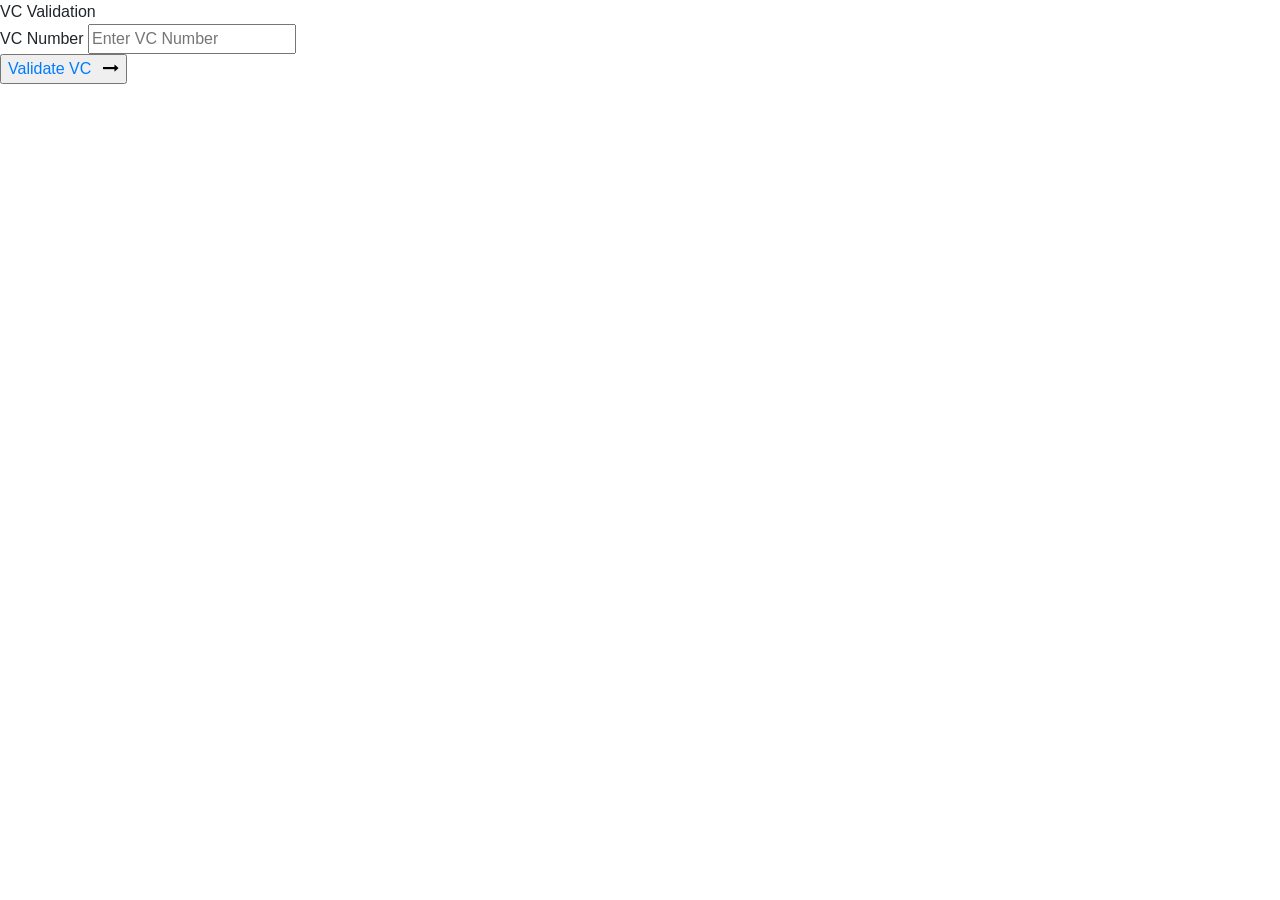
==== Webpage/index.html @ 47bbf2f3 "Webpage" ====
<!DOCTYPE html>
<html lang="en">
<head>
	<title>Siti - Agent Entry Form</title>
	<meta charset="UTF-8">
	<meta name="viewport" content="width=device-width, initial-scale=1">
<!--===============================================================================================-->
	<link rel="icon" type="image/png" href="images/icons/favicon.ico"/>
<!--===============================================================================================-->
	<link rel="stylesheet" type="text/css" href="vendor/bootstrap/css/bootstrap.min.css">
<!--===============================================================================================-->
	<link rel="stylesheet" type="text/css" href="fonts/font-awesome-4.7.0/css/font-awesome.min.css">
<!--===============================================================================================-->
	<link rel="stylesheet" type="text/css" href="fonts/iconic/css/material-design-iconic-font.min.css">
<!--===============================================================================================-->
	<link rel="stylesheet" type="text/css" href="vendor/animate/animate.css">
<!--===============================================================================================-->
	<link rel="stylesheet" type="text/css" href="vendor/css-hamburgers/hamburgers.min.css">
<!--===============================================================================================-->
	<link rel="stylesheet" type="text/css" href="vendor/animsition/css/animsition.min.css">
<!--===============================================================================================-->
	<link rel="stylesheet" type="text/css" href="vendor/select2/select2.min.css">
<!--===============================================================================================-->
	<link rel="stylesheet" type="text/css" href="vendor/daterangepicker/daterangepicker.css">
<!--===============================================================================================-->
	<link rel="stylesheet" type="text/css" href="vendor/noui/nouislider.min.css">
<!--===============================================================================================-->
	<link rel="stylesheet" type="text/css" href="css/util.css">
	<link rel="stylesheet" type="text/css" href="css/main.css">
<!--===============================================================================================-->

		<meta http-equiv=“Pragma” content=”no-cache”>
	  	<meta http-equiv=“Expires” content=”-1″>
	  	<meta http-equiv=“CACHE-CONTROL” content=”NO-CACHE”>

	  	<meta name="Siti Collection Entry Web Application" content="A data entry form for Siti Communications Group Agents">
</head>
<body>


	<div class="container-contact100">
		<div class="wrap-contact100">
			<form class="contact100-form validate-form">
				<span class="contact100-form-title">
					VC Validation
				</span>

				<div class="wrap-input100 bg1 rs1-wrap-input100 validate-input" data-validate = "Enter VC Number">
					<span class="label-input100">VC Number</span>
					<input class="input100" type="number" name="phone" placeholder="Enter VC Number">
				</div>


				<div class="container-contact100-form-btn">
					<button class="contact100-form-btn">
						<span>
							<a href='entry.html?vc='>Validate VC</a> 
							<i class="fa fa-long-arrow-right m-l-7" aria-hidden="true"></i>
						</span>
					</button>
				</div>
			</form>
		</div>
	</div>



<!--===============================================================================================-->
	<script src="vendor/jquery/jquery-3.2.1.min.js"></script>
<!--===============================================================================================-->
	<script src="vendor/animsition/js/animsition.min.js"></script>
<!--===============================================================================================-->
	<script src="vendor/bootstrap/js/popper.js"></script>
	<script src="vendor/bootstrap/js/bootstrap.min.js"></script>
<!--===============================================================================================-->
	<script src="vendor/select2/select2.min.js"></script>
	<script>
		$(".js-select2").each(function(){
			$(this).select2({
				minimumResultsForSearch: 20,
				dropdownParent: $(this).next('.dropDownSelect2')
			});


			$(".js-select2").each(function(){
				$(this).on('select2:close', function (e){
					if($(this).val() == "Please chooses") {
						$('.js-show-service').slideUp();
					}
					else {
						$('.js-show-service').slideUp();
						$('.js-show-service').slideDown();
					}
				});
			});
		})
	</script>
<!--===============================================================================================-->
	<script src="vendor/daterangepicker/moment.min.js"></script>
	<script src="vendor/daterangepicker/daterangepicker.js"></script>
<!--===============================================================================================-->
	<script src="vendor/countdowntime/countdowntime.js"></script>
<!--===============================================================================================-->
	<script src="vendor/noui/nouislider.min.js"></script>
	<script>
	    var filterBar = document.getElementById('filter-bar');

	    noUiSlider.create(filterBar, {
	        start: [ 1500, 3900 ],
	        connect: true,
	        range: {
	            'min': 1500,
	            'max': 7500
	        }
	    });

	    var skipValues = [
	    document.getElementById('value-lower'),
	    document.getElementById('value-upper')
	    ];

	    filterBar.noUiSlider.on('update', function( values, handle ) {
	        skipValues[handle].innerHTML = Math.round(values[handle]);
	        $('.contact100-form-range-value input[name="from-value"]').val($('#value-lower').html());
	        $('.contact100-form-range-value input[name="to-value"]').val($('#value-upper').html());
	    });
	</script>
<!--===============================================================================================-->
	<script src="js/main.js"></script>

<!-- Global site tag (gtag.js) - Google Analytics -->
<script async src="https://www.googletagmanager.com/gtag/js?id=UA-23581568-13"></script>
<script>
  window.dataLayer = window.dataLayer || [];
  function gtag(){dataLayer.push(arguments);}
  gtag('js', new Date());

  gtag('config', 'UA-23581568-13');
</script>

</body>
</html>
---- Webpage/vendor/daterangepicker/daterangepicker.css ----
.daterangepicker {
  position: absolute;
  color: inherit;
  background-color: #fff;
  border-radius: 4px;
  width: 278px;
  padding: 4px;
  margin-top: 1px;
  top: 100px;
  left: 20px;
  /* Calendars */ }
  .daterangepicker:before, .daterangepicker:after {
    position: absolute;
    display: inline-block;
    border-bottom-color: rgba(0, 0, 0, 0.2);
    content: ''; }
  .daterangepicker:before {
    top: -7px;
    border-right: 7px solid transparent;
    border-left: 7px solid transparent;
    border-bottom: 7px solid #ccc; }
  .daterangepicker:after {
    top: -6px;
    border-right: 6px solid transparent;
    border-bottom: 6px solid #fff;
    border-left: 6px solid transparent; }
  .daterangepicker.opensleft:before {
    right: 9px; }
  .daterangepicker.opensleft:after {
    right: 10px; }
  .daterangepicker.openscenter:before {
    left: 0;
    right: 0;
    width: 0;
    margin-left: auto;
    margin-right: auto; }
  .daterangepicker.openscenter:after {
    left: 0;
    right: 0;
    width: 0;
    margin-left: auto;
    margin-right: auto; }
  .daterangepicker.opensright:before {
    left: 9px; }
  .daterangepicker.opensright:after {
    left: 10px; }
  .daterangepicker.dropup {
    margin-top: -5px; }
    .daterangepicker.dropup:before {
      top: initial;
      bottom: -7px;
      border-bottom: initial;
      border-top: 7px solid #ccc; }
    .daterangepicker.dropup:after {
      top: initial;
      bottom: -6px;
      border-bottom: initial;
      border-top: 6px solid #fff; }
  .daterangepicker.dropdown-menu {
    max-width: none;
    z-index: 3001; }
  .daterangepicker.single .ranges, .daterangepicker.single .calendar {
    float: none; }
  .daterangepicker.show-calendar .calendar {
    display: block; }
  .daterangepicker .calendar {
    display: none;
    max-width: 270px;
    margin: 4px; }
    .daterangepicker .calendar.single .calendar-table {
      border: none; }
    .daterangepicker .calendar th, .daterangepicker .calendar td {
      white-space: nowrap;
      text-align: center;
      min-width: 32px; }
  .daterangepicker .calendar-table {
    border: 1px solid #fff;
    padding: 4px;
    border-radius: 4px;
    background-color: #fff; }
  .daterangepicker table {
    width: 100%;
    margin: 0; }
  .daterangepicker td, .daterangepicker th {
    text-align: center;
    width: 20px;
    height: 20px;
    border-radius: 4px;
    border: 1px solid transparent;
    white-space: nowrap;
    cursor: pointer; }
    .daterangepicker td.available:hover, .daterangepicker th.available:hover {
      background-color: #eee;
      border-color: transparent;
      color: inherit; }
    .daterangepicker td.week, .daterangepicker th.week {
      font-size: 80%;
      color: #ccc; }
  .daterangepicker td.off, .daterangepicker td.off.in-range, .daterangepicker td.off.start-date, .daterangepicker td.off.end-date {
    background-color: #fff;
    border-color: transparent;
    color: #999; }
  .daterangepicker td.in-range {
    background-color: #ebf4f8;
    border-color: transparent;
    color: #000;
    border-radius: 0; }
  .daterangepicker td.start-date {
    border-radius: 4px 0 0 4px; }
  .daterangepicker td.end-date {
    border-radius: 0 4px 4px 0; }
  .daterangepicker td.start-date.end-date {
    border-radius: 4px; }
  .daterangepicker td.active, .daterangepicker td.active:hover {
    background-color: #357ebd;
    border-color: transparent;
    color: #fff; }
  .daterangepicker th.month {
    width: auto; }
  .daterangepicker td.disabled, .daterangepicker option.disabled {
    color: #999;
    cursor: not-allowed;
    text-decoration: line-through; }
  .daterangepicker select.monthselect, .daterangepicker select.yearselect {
    font-size: 12px;
    padding: 1px;
    height: auto;
    margin: 0;
    cursor: default; }
  .daterangepicker select.monthselect {
    margin-right: 2%;
    width: 56%; }
  .daterangepicker select.yearselect {
    width: 40%; }
  .daterangepicker select.hourselect, .daterangepicker select.minuteselect, .daterangepicker select.secondselect, .daterangepicker select.ampmselect {
    width: 50px;
    margin-bottom: 0; }
  .daterangepicker .input-mini {
    border: 1px solid #ccc;
    border-radius: 4px;
    color: #555;
    height: 30px;
    line-height: 30px;
    display: block;
    vertical-align: middle;
    margin: 0 0 5px 0;
    padding: 0 6px 0 28px;
    width: 100%; }
    .daterangepicker .input-mini.active {
      border: 1px solid #08c;
      border-radius: 4px; }
  .daterangepicker .daterangepicker_input {
    position: relative; }
    .daterangepicker .daterangepicker_input i {
      position: absolute;
      left: 8px;
      top: 8px; }
  .daterangepicker.rtl .input-mini {
    padding-right: 28px;
    padding-left: 6px; }
  .daterangepicker.rtl .daterangepicker_input i {
    left: auto;
    right: 8px; }
  .daterangepicker .calendar-time {
    text-align: center;
    margin: 5px auto;
    line-height: 30px;
    position: relative;
    padding-left: 28px; }
    .daterangepicker .calendar-time select.disabled {
      color: #ccc;
      cursor: not-allowed; }

.ranges {
  font-size: 11px;
  float: none;
  margin: 4px;
  text-align: left; }
  .ranges ul {
    list-style: none;
    margin: 0 auto;
    padding: 0;
    width: 100%; }
  .ranges li {
    font-size: 13px;
    background-color: #f5f5f5;
    border: 1px solid #f5f5f5;
    border-radius: 4px;
    color: #08c;
    padding: 3px 12px;
    margin-bottom: 8px;
    cursor: pointer; }
    .ranges li:hover {
      background-color: #08c;
      border: 1px solid #08c;
      color: #fff; }
    .ranges li.active {
      background-color: #08c;
      border: 1px solid #08c;
      color: #fff; }

/*  Larger Screen Styling */
@media (min-width: 564px) {
  .daterangepicker {
    width: auto; }
    .daterangepicker .ranges ul {
      width: 160px; }
    .daterangepicker.single .ranges ul {
      width: 100%; }
    .daterangepicker.single .calendar.left {
      clear: none; }
    .daterangepicker.single.ltr .ranges, .daterangepicker.single.ltr .calendar {
      float: left; }
    .daterangepicker.single.rtl .ranges, .daterangepicker.single.rtl .calendar {
      float: right; }
    .daterangepicker.ltr {
      direction: ltr;
      text-align: left; }
      .daterangepicker.ltr .calendar.left {
        clear: left;
        margin-right: 0; }
        .daterangepicker.ltr .calendar.left .calendar-table {
          border-right: none;
          border-top-right-radius: 0;
          border-bottom-right-radius: 0; }
      .daterangepicker.ltr .calendar.right {
        margin-left: 0; }
        .daterangepicker.ltr .calendar.right .calendar-table {
          border-left: none;
          border-top-left-radius: 0;
          border-bottom-left-radius: 0; }
      .daterangepicker.ltr .left .daterangepicker_input {
        padding-right: 12px; }
      .daterangepicker.ltr .calendar.left .calendar-table {
        padding-right: 12px; }
      .daterangepicker.ltr .ranges, .daterangepicker.ltr .calendar {
        float: left; }
    .daterangepicker.rtl {
      direction: rtl;
      text-align: right; }
      .daterangepicker.rtl .calendar.left {
        clear: right;
        margin-left: 0; }
        .daterangepicker.rtl .calendar.left .calendar-table {
          border-left: none;
          border-top-left-radius: 0;
          border-bottom-left-radius: 0; }
      .daterangepicker.rtl .calendar.right {
        margin-right: 0; }
        .daterangepicker.rtl .calendar.right .calendar-table {
          border-right: none;
          border-top-right-radius: 0;
          border-bottom-right-radius: 0; }
      .daterangepicker.rtl .left .daterangepicker_input {
        padding-left: 12px; }
      .daterangepicker.rtl .calendar.left .calendar-table {
        padding-left: 12px; }
      .daterangepicker.rtl .ranges, .daterangepicker.rtl .calendar {
        text-align: right;
        float: right; } }
@media (min-width: 730px) {
  .daterangepicker .ranges {
    width: auto; }
  .daterangepicker.ltr .ranges {
    float: left; }
  .daterangepicker.rtl .ranges {
    float: right; }
  .daterangepicker .calendar.left {
    clear: none !important; } }
---- Webpage/css/util.css ----
/*[ FONT SIZE ]
///////////////////////////////////////////////////////////
*/
.fs-1 {font-size: 1px;}
.fs-2 {font-size: 2px;}
.fs-3 {font-size: 3px;}
.fs-4 {font-size: 4px;}
.fs-5 {font-size: 5px;}
.fs-6 {font-size: 6px;}
.fs-7 {font-size: 7px;}
.fs-8 {font-size: 8px;}
.fs-9 {font-size: 9px;}
.fs-10 {font-size: 10px;}
.fs-11 {font-size: 11px;}
.fs-12 {font-size: 12px;}
.fs-13 {font-size: 13px;}
.fs-14 {font-size: 14px;}
.fs-15 {font-size: 15px;}
.fs-16 {font-size: 16px;}
.fs-17 {font-size: 17px;}
.fs-18 {font-size: 18px;}
.fs-19 {font-size: 19px;}
.fs-20 {font-size: 20px;}
.fs-21 {font-size: 21px;}
.fs-22 {font-size: 22px;}
.fs-23 {font-size: 23px;}
.fs-24 {font-size: 24px;}
.fs-25 {font-size: 25px;}
.fs-26 {font-size: 26px;}
.fs-27 {font-size: 27px;}
.fs-28 {font-size: 28px;}
.fs-29 {font-size: 29px;}
.fs-30 {font-size: 30px;}
.fs-31 {font-size: 31px;}
.fs-32 {font-size: 32px;}
.fs-33 {font-size: 33px;}
.fs-34 {font-size: 34px;}
.fs-35 {font-size: 35px;}
.fs-36 {font-size: 36px;}
.fs-37 {font-size: 37px;}
.fs-38 {font-size: 38px;}
.fs-39 {font-size: 39px;}
.fs-40 {font-size: 40px;}
.fs-41 {font-size: 41px;}
.fs-42 {font-size: 42px;}
.fs-43 {font-size: 43px;}
.fs-44 {font-size: 44px;}
.fs-45 {font-size: 45px;}
.fs-46 {font-size: 46px;}
.fs-47 {font-size: 47px;}
.fs-48 {font-size: 48px;}
.fs-49 {font-size: 49px;}
.fs-50 {font-size: 50px;}
.fs-51 {font-size: 51px;}
.fs-52 {font-size: 52px;}
.fs-53 {font-size: 53px;}
.fs-54 {font-size: 54px;}
.fs-55 {font-size: 55px;}
.fs-56 {font-size: 56px;}
.fs-57 {font-size: 57px;}
.fs-58 {font-size: 58px;}
.fs-59 {font-size: 59px;}
.fs-60 {font-size: 60px;}
.fs-61 {font-size: 61px;}
.fs-62 {font-size: 62px;}
.fs-63 {font-size: 63px;}
.fs-64 {font-size: 64px;}
.fs-65 {font-size: 65px;}
.fs-66 {font-size: 66px;}
.fs-67 {font-size: 67px;}
.fs-68 {font-size: 68px;}
.fs-69 {font-size: 69px;}
.fs-70 {font-size: 70px;}
.fs-71 {font-size: 71px;}
.fs-72 {font-size: 72px;}
.fs-73 {font-size: 73px;}
.fs-74 {font-size: 74px;}
.fs-75 {font-size: 75px;}
.fs-76 {font-size: 76px;}
.fs-77 {font-size: 77px;}
.fs-78 {font-size: 78px;}
.fs-79 {font-size: 79px;}
.fs-80 {font-size: 80px;}
.fs-81 {font-size: 81px;}
.fs-82 {font-size: 82px;}
.fs-83 {font-size: 83px;}
.fs-84 {font-size: 84px;}
.fs-85 {font-size: 85px;}
.fs-86 {font-size: 86px;}
.fs-87 {font-size: 87px;}
.fs-88 {font-size: 88px;}
.fs-89 {font-size: 89px;}
.fs-90 {font-size: 90px;}
.fs-91 {font-size: 91px;}
.fs-92 {font-size: 92px;}
.fs-93 {font-size: 93px;}
.fs-94 {font-size: 94px;}
.fs-95 {font-size: 95px;}
.fs-96 {font-size: 96px;}
.fs-97 {font-size: 97px;}
.fs-98 {font-size: 98px;}
.fs-99 {font-size: 99px;}
.fs-100 {font-size: 100px;}
.fs-101 {font-size: 101px;}
.fs-102 {font-size: 102px;}
.fs-103 {font-size: 103px;}
.fs-104 {font-size: 104px;}
.fs-105 {font-size: 105px;}
.fs-106 {font-size: 106px;}
.fs-107 {font-size: 107px;}
.fs-108 {font-size: 108px;}
.fs-109 {font-size: 109px;}
.fs-110 {font-size: 110px;}
.fs-111 {font-size: 111px;}
.fs-112 {font-size: 112px;}
.fs-113 {font-size: 113px;}
.fs-114 {font-size: 114px;}
.fs-115 {font-size: 115px;}
.fs-116 {font-size: 116px;}
.fs-117 {font-size: 117px;}
.fs-118 {font-size: 118px;}
.fs-119 {font-size: 119px;}
.fs-120 {font-size: 120px;}
.fs-121 {font-size: 121px;}
.fs-122 {font-size: 122px;}
.fs-123 {font-size: 123px;}
.fs-124 {font-size: 124px;}
.fs-125 {font-size: 125px;}
.fs-126 {font-size: 126px;}
.fs-127 {font-size: 127px;}
.fs-128 {font-size: 128px;}
.fs-129 {font-size: 129px;}
.fs-130 {font-size: 130px;}
.fs-131 {font-size: 131px;}
.fs-132 {font-size: 132px;}
.fs-133 {font-size: 133px;}
.fs-134 {font-size: 134px;}
.fs-135 {font-size: 135px;}
.fs-136 {font-size: 136px;}
.fs-137 {font-size: 137px;}
.fs-138 {font-size: 138px;}
.fs-139 {font-size: 139px;}
.fs-140 {font-size: 140px;}
.fs-141 {font-size: 141px;}
.fs-142 {font-size: 142px;}
.fs-143 {font-size: 143px;}
.fs-144 {font-size: 144px;}
.fs-145 {font-size: 145px;}
.fs-146 {font-size: 146px;}
.fs-147 {font-size: 147px;}
.fs-148 {font-size: 148px;}
.fs-149 {font-size: 149px;}
.fs-150 {font-size: 150px;}
.fs-151 {font-size: 151px;}
.fs-152 {font-size: 152px;}
.fs-153 {font-size: 153px;}
.fs-154 {font-size: 154px;}
.fs-155 {font-size: 155px;}
.fs-156 {font-size: 156px;}
.fs-157 {font-size: 157px;}
.fs-158 {font-size: 158px;}
.fs-159 {font-size: 159px;}
.fs-160 {font-size: 160px;}
.fs-161 {font-size: 161px;}
.fs-162 {font-size: 162px;}
.fs-163 {font-size: 163px;}
.fs-164 {font-size: 164px;}
.fs-165 {font-size: 165px;}
.fs-166 {font-size: 166px;}
.fs-167 {font-size: 167px;}
.fs-168 {font-size: 168px;}
.fs-169 {font-size: 169px;}
.fs-170 {font-size: 170px;}
.fs-171 {font-size: 171px;}
.fs-172 {font-size: 172px;}
.fs-173 {font-size: 173px;}
.fs-174 {font-size: 174px;}
.fs-175 {font-size: 175px;}
.fs-176 {font-size: 176px;}
.fs-177 {font-size: 177px;}
.fs-178 {font-size: 178px;}
.fs-179 {font-size: 179px;}
.fs-180 {font-size: 180px;}
.fs-181 {font-size: 181px;}
.fs-182 {font-size: 182px;}
.fs-183 {font-size: 183px;}
.fs-184 {font-size: 184px;}
.fs-185 {font-size: 185px;}
.fs-186 {font-size: 186px;}
.fs-187 {font-size: 187px;}
.fs-188 {font-size: 188px;}
.fs-189 {font-size: 189px;}
.fs-190 {font-size: 190px;}
.fs-191 {font-size: 191px;}
.fs-192 {font-size: 192px;}
.fs-193 {font-size: 193px;}
.fs-194 {font-size: 194px;}
.fs-195 {font-size: 195px;}
.fs-196 {font-size: 196px;}
.fs-197 {font-size: 197px;}
.fs-198 {font-size: 198px;}
.fs-199 {font-size: 199px;}
.fs-200 {font-size: 200px;}

/*[ PADDING ]
///////////////////////////////////////////////////////////
*/
.p-t-0 {padding-top: 0px;}
.p-t-1 {padding-top: 1px;}
.p-t-2 {padding-top: 2px;}
.p-t-3 {padding-top: 3px;}
.p-t-4 {padding-top: 4px;}
.p-t-5 {padding-top: 5px;}
.p-t-6 {padding-top: 6px;}
.p-t-7 {padding-top: 7px;}
.p-t-8 {padding-top: 8px;}
.p-t-9 {padding-top: 9px;}
.p-t-10 {padding-top: 10px;}
.p-t-11 {padding-top: 11px;}
.p-t-12 {padding-top: 12px;}
.p-t-13 {padding-top: 13px;}
.p-t-14 {padding-top: 14px;}
.p-t-15 {padding-top: 15px;}
.p-t-16 {padding-top: 16px;}
.p-t-17 {padding-top: 17px;}
.p-t-18 {padding-top: 18px;}
.p-t-19 {padding-top: 19px;}
.p-t-20 {padding-top: 20px;}
.p-t-21 {padding-top: 21px;}
.p-t-22 {padding-top: 22px;}
.p-t-23 {padding-top: 23px;}
.p-t-24 {padding-top: 24px;}
.p-t-25 {padding-top: 25px;}
.p-t-26 {padding-top: 26px;}
.p-t-27 {padding-top: 27px;}
.p-t-28 {padding-top: 28px;}
.p-t-29 {padding-top: 29px;}
.p-t-30 {padding-top: 30px;}
.p-t-31 {padding-top: 31px;}
.p-t-32 {padding-top: 32px;}
.p-t-33 {padding-top: 33px;}
.p-t-34 {padding-top: 34px;}
.p-t-35 {padding-top: 35px;}
.p-t-36 {padding-top: 36px;}
.p-t-37 {padding-top: 37px;}
.p-t-38 {padding-top: 38px;}
.p-t-39 {padding-top: 39px;}
.p-t-40 {padding-top: 40px;}
.p-t-41 {padding-top: 41px;}
.p-t-42 {padding-top: 42px;}
.p-t-43 {padding-top: 43px;}
.p-t-44 {padding-top: 44px;}
.p-t-45 {padding-top: 45px;}
.p-t-46 {padding-top: 46px;}
.p-t-47 {padding-top: 47px;}
.p-t-48 {padding-top: 48px;}
.p-t-49 {padding-top: 49px;}
.p-t-50 {padding-top: 50px;}
.p-t-51 {padding-top: 51px;}
.p-t-52 {padding-top: 52px;}
.p-t-53 {padding-top: 53px;}
.p-t-54 {padding-top: 54px;}
.p-t-55 {padding-top: 55px;}
.p-t-56 {padding-top: 56px;}
.p-t-57 {padding-top: 57px;}
.p-t-58 {padding-top: 58px;}
.p-t-59 {padding-top: 59px;}
.p-t-60 {padding-top: 60px;}
.p-t-61 {padding-top: 61px;}
.p-t-62 {padding-top: 62px;}
.p-t-63 {padding-top: 63px;}
.p-t-64 {padding-top: 64px;}
.p-t-65 {padding-top: 65px;}
.p-t-66 {padding-top: 66px;}
.p-t-67 {padding-top: 67px;}
.p-t-68 {padding-top: 68px;}
.p-t-69 {padding-top: 69px;}
.p-t-70 {padding-top: 70px;}
.p-t-71 {padding-top: 71px;}
.p-t-72 {padding-top: 72px;}
.p-t-73 {padding-top: 73px;}
.p-t-74 {padding-top: 74px;}
.p-t-75 {padding-top: 75px;}
.p-t-76 {padding-top: 76px;}
.p-t-77 {padding-top: 77px;}
.p-t-78 {padding-top: 78px;}
.p-t-79 {padding-top: 79px;}
.p-t-80 {padding-top: 80px;}
.p-t-81 {padding-top: 81px;}
.p-t-82 {padding-top: 82px;}
.p-t-83 {padding-top: 83px;}
.p-t-84 {padding-top: 84px;}
.p-t-85 {padding-top: 85px;}
.p-t-86 {padding-top: 86px;}
.p-t-87 {padding-top: 87px;}
.p-t-88 {padding-top: 88px;}
.p-t-89 {padding-top: 89px;}
.p-t-90 {padding-top: 90px;}
.p-t-91 {padding-top: 91px;}
.p-t-92 {padding-top: 92px;}
.p-t-93 {padding-top: 93px;}
.p-t-94 {padding-top: 94px;}
.p-t-95 {padding-top: 95px;}
.p-t-96 {padding-top: 96px;}
.p-t-97 {padding-top: 97px;}
.p-t-98 {padding-top: 98px;}
.p-t-99 {padding-top: 99px;}
.p-t-100 {padding-top: 100px;}
.p-t-101 {padding-top: 101px;}
.p-t-102 {padding-top: 102px;}
.p-t-103 {padding-top: 103px;}
.p-t-104 {padding-top: 104px;}
.p-t-105 {padding-top: 105px;}
.p-t-106 {padding-top: 106px;}
.p-t-107 {padding-top: 107px;}
.p-t-108 {padding-top: 108px;}
.p-t-109 {padding-top: 109px;}
.p-t-110 {padding-top: 110px;}
.p-t-111 {padding-top: 111px;}
.p-t-112 {padding-top: 112px;}
.p-t-113 {padding-top: 113px;}
.p-t-114 {padding-top: 114px;}
.p-t-115 {padding-top: 115px;}
.p-t-116 {padding-top: 116px;}
.p-t-117 {padding-top: 117px;}
.p-t-118 {padding-top: 118px;}
.p-t-119 {padding-top: 119px;}
.p-t-120 {padding-top: 120px;}
.p-t-121 {padding-top: 121px;}
.p-t-122 {padding-top: 122px;}
.p-t-123 {padding-top: 123px;}
.p-t-124 {padding-top: 124px;}
.p-t-125 {padding-top: 125px;}
.p-t-126 {padding-top: 126px;}
.p-t-127 {padding-top: 127px;}
.p-t-128 {padding-top: 128px;}
.p-t-129 {padding-top: 129px;}
.p-t-130 {padding-top: 130px;}
.p-t-131 {padding-top: 131px;}
.p-t-132 {padding-top: 132px;}
.p-t-133 {padding-top: 133px;}
.p-t-134 {padding-top: 134px;}
.p-t-135 {padding-top: 135px;}
.p-t-136 {padding-top: 136px;}
.p-t-137 {padding-top: 137px;}
.p-t-138 {padding-top: 138px;}
.p-t-139 {padding-top: 139px;}
.p-t-140 {padding-top: 140px;}
.p-t-141 {padding-top: 141px;}
.p-t-142 {padding-top: 142px;}
.p-t-143 {padding-top: 143px;}
.p-t-144 {padding-top: 144px;}
.p-t-145 {padding-top: 145px;}
.p-t-146 {padding-top: 146px;}
.p-t-147 {padding-top: 147px;}
.p-t-148 {padding-top: 148px;}
.p-t-149 {padding-top: 149px;}
.p-t-150 {padding-top: 150px;}
.p-t-151 {padding-top: 151px;}
.p-t-152 {padding-top: 152px;}
.p-t-153 {padding-top: 153px;}
.p-t-154 {padding-top: 154px;}
.p-t-155 {padding-top: 155px;}
.p-t-156 {padding-top: 156px;}
.p-t-157 {padding-top: 157px;}
.p-t-158 {padding-top: 158px;}
.p-t-159 {padding-top: 159px;}
.p-t-160 {padding-top: 160px;}
.p-t-161 {padding-top: 161px;}
.p-t-162 {padding-top: 162px;}
.p-t-163 {padding-top: 163px;}
.p-t-164 {padding-top: 164px;}
.p-t-165 {padding-top: 165px;}
.p-t-166 {padding-top: 166px;}
.p-t-167 {padding-top: 167px;}
.p-t-168 {padding-top: 168px;}
.p-t-169 {padding-top: 169px;}
.p-t-170 {padding-top: 170px;}
.p-t-171 {padding-top: 171px;}
.p-t-172 {padding-top: 172px;}
.p-t-173 {padding-top: 173px;}
.p-t-174 {padding-top: 174px;}
.p-t-175 {padding-top: 175px;}
.p-t-176 {padding-top: 176px;}
.p-t-177 {padding-top: 177px;}
.p-t-178 {padding-top: 178px;}
.p-t-179 {padding-top: 179px;}
.p-t-180 {padding-top: 180px;}
.p-t-181 {padding-top: 181px;}
.p-t-182 {padding-top: 182px;}
.p-t-183 {padding-top: 183px;}
.p-t-184 {padding-top: 184px;}
.p-t-185 {padding-top: 185px;}
.p-t-186 {padding-top: 186px;}
.p-t-187 {padding-top: 187px;}
.p-t-188 {padding-top: 188px;}
.p-t-189 {padding-top: 189px;}
.p-t-190 {padding-top: 190px;}
.p-t-191 {padding-top: 191px;}
.p-t-192 {padding-top: 192px;}
.p-t-193 {padding-top: 193px;}
.p-t-194 {padding-top: 194px;}
.p-t-195 {padding-top: 195px;}
.p-t-196 {padding-top: 196px;}
.p-t-197 {padding-top: 197px;}
.p-t-198 {padding-top: 198px;}
.p-t-199 {padding-top: 199px;}
.p-t-200 {padding-top: 200px;}
.p-t-201 {padding-top: 201px;}
.p-t-202 {padding-top: 202px;}
.p-t-203 {padding-top: 203px;}
.p-t-204 {padding-top: 204px;}
.p-t-205 {padding-top: 205px;}
.p-t-206 {padding-top: 206px;}
.p-t-207 {padding-top: 207px;}
.p-t-208 {padding-top: 208px;}
.p-t-209 {padding-top: 209px;}
.p-t-210 {padding-top: 210px;}
.p-t-211 {padding-top: 211px;}
.p-t-212 {padding-top: 212px;}
.p-t-213 {padding-top: 213px;}
.p-t-214 {padding-top: 214px;}
.p-t-215 {padding-top: 215px;}
.p-t-216 {padding-top: 216px;}
.p-t-217 {padding-top: 217px;}
.p-t-218 {padding-top: 218px;}
.p-t-219 {padding-top: 219px;}
.p-t-220 {padding-top: 220px;}
.p-t-221 {padding-top: 221px;}
.p-t-222 {padding-top: 222px;}
.p-t-223 {padding-top: 223px;}
.p-t-224 {padding-top: 224px;}
.p-t-225 {padding-top: 225px;}
.p-t-226 {padding-top: 226px;}
.p-t-227 {padding-top: 227px;}
.p-t-228 {padding-top: 228px;}
.p-t-229 {padding-top: 229px;}
.p-t-230 {padding-top: 230px;}
.p-t-231 {padding-top: 231px;}
.p-t-232 {padding-top: 232px;}
.p-t-233 {padding-top: 233px;}
.p-t-234 {padding-top: 234px;}
.p-t-235 {padding-top: 235px;}
.p-t-236 {padding-top: 236px;}
.p-t-237 {padding-top: 237px;}
.p-t-238 {padding-top: 238px;}
.p-t-239 {padding-top: 239px;}
.p-t-240 {padding-top: 240px;}
.p-t-241 {padding-top: 241px;}
.p-t-242 {padding-top: 242px;}
.p-t-243 {padding-top: 243px;}
.p-t-244 {padding-top: 244px;}
.p-t-245 {padding-top: 245px;}
.p-t-246 {padding-top: 246px;}
.p-t-247 {padding-top: 247px;}
.p-t-248 {padding-top: 248px;}
.p-t-249 {padding-top: 249px;}
.p-t-250 {padding-top: 250px;}
.p-b-0 {padding-bottom: 0px;}
.p-b-1 {padding-bottom: 1px;}
.p-b-2 {padding-bottom: 2px;}
.p-b-3 {padding-bottom: 3px;}
.p-b-4 {padding-bottom: 4px;}
.p-b-5 {padding-bottom: 5px;}
.p-b-6 {padding-bottom: 6px;}
.p-b-7 {padding-bottom: 7px;}
.p-b-8 {padding-bottom: 8px;}
.p-b-9 {padding-bottom: 9px;}
.p-b-10 {padding-bottom: 10px;}
.p-b-11 {padding-bottom: 11px;}
.p-b-12 {padding-bottom: 12px;}
.p-b-13 {padding-bottom: 13px;}
.p-b-14 {padding-bottom: 14px;}
.p-b-15 {padding-bottom: 15px;}
.p-b-16 {padding-bottom: 16px;}
.p-b-17 {padding-bottom: 17px;}
.p-b-18 {padding-bottom: 18px;}
.p-b-19 {padding-bottom: 19px;}
.p-b-20 {padding-bottom: 20px;}
.p-b-21 {padding-bottom: 21px;}
.p-b-22 {padding-bottom: 22px;}
.p-b-23 {padding-bottom: 23px;}
.p-b-24 {padding-bottom: 24px;}
.p-b-25 {padding-bottom: 25px;}
.p-b-26 {padding-bottom: 26px;}
.p-b-27 {padding-bottom: 27px;}
.p-b-28 {padding-bottom: 28px;}
.p-b-29 {padding-bottom: 29px;}
.p-b-30 {padding-bottom: 30px;}
.p-b-31 {padding-bottom: 31px;}
.p-b-32 {padding-bottom: 32px;}
.p-b-33 {padding-bottom: 33px;}
.p-b-34 {padding-bottom: 34px;}
.p-b-35 {padding-bottom: 35px;}
.p-b-36 {padding-bottom: 36px;}
.p-b-37 {padding-bottom: 37px;}
.p-b-38 {padding-bottom: 38px;}
.p-b-39 {padding-bottom: 39px;}
.p-b-40 {padding-bottom: 40px;}
.p-b-41 {padding-bottom: 41px;}
.p-b-42 {padding-bottom: 42px;}
.p-b-43 {padding-bottom: 43px;}
.p-b-44 {padding-bottom: 44px;}
.p-b-45 {padding-bottom: 45px;}
.p-b-46 {padding-bottom: 46px;}
.p-b-47 {padding-bottom: 47px;}
.p-b-48 {padding-bottom: 48px;}
.p-b-49 {padding-bottom: 49px;}
.p-b-50 {padding-bottom: 50px;}
.p-b-51 {padding-bottom: 51px;}
.p-b-52 {padding-bottom: 52px;}
.p-b-53 {padding-bottom: 53px;}
.p-b-54 {padding-bottom: 54px;}
.p-b-55 {padding-bottom: 55px;}
.p-b-56 {padding-bottom: 56px;}
.p-b-57 {padding-bottom: 57px;}
.p-b-58 {padding-bottom: 58px;}
.p-b-59 {padding-bottom: 59px;}
.p-b-60 {padding-bottom: 60px;}
.p-b-61 {padding-bottom: 61px;}
.p-b-62 {padding-bottom: 62px;}
.p-b-63 {padding-bottom: 63px;}
.p-b-64 {padding-bottom: 64px;}
.p-b-65 {padding-bottom: 65px;}
.p-b-66 {padding-bottom: 66px;}
.p-b-67 {padding-bottom: 67px;}
.p-b-68 {padding-bottom: 68px;}
.p-b-69 {padding-bottom: 69px;}
.p-b-70 {padding-bottom: 70px;}
.p-b-71 {padding-bottom: 71px;}
.p-b-72 {padding-bottom: 72px;}
.p-b-73 {padding-bottom: 73px;}
.p-b-74 {padding-bottom: 74px;}
.p-b-75 {padding-bottom: 75px;}
.p-b-76 {padding-bottom: 76px;}
.p-b-77 {padding-bottom: 77px;}
.p-b-78 {padding-bottom: 78px;}
.p-b-79 {padding-bottom: 79px;}
.p-b-80 {padding-bottom: 80px;}
.p-b-81 {padding-bottom: 81px;}
.p-b-82 {padding-bottom: 82px;}
.p-b-83 {padding-bottom: 83px;}
.p-b-84 {padding-bottom: 84px;}
.p-b-85 {padding-bottom: 85px;}
.p-b-86 {padding-bottom: 86px;}
.p-b-87 {padding-bottom: 87px;}
.p-b-88 {padding-bottom: 88px;}
.p-b-89 {padding-bottom: 89px;}
.p-b-90 {padding-bottom: 90px;}
.p-b-91 {padding-bottom: 91px;}
.p-b-92 {padding-bottom: 92px;}
.p-b-93 {padding-bottom: 93px;}
.p-b-94 {padding-bottom: 94px;}
.p-b-95 {padding-bottom: 95px;}
.p-b-96 {padding-bottom: 96px;}
.p-b-97 {padding-bottom: 97px;}
.p-b-98 {padding-bottom: 98px;}
.p-b-99 {padding-bottom: 99px;}
.p-b-100 {padding-bottom: 100px;}
.p-b-101 {padding-bottom: 101px;}
.p-b-102 {padding-bottom: 102px;}
.p-b-103 {padding-bottom: 103px;}
.p-b-104 {padding-bottom: 104px;}
.p-b-105 {padding-bottom: 105px;}
.p-b-106 {padding-bottom: 106px;}
.p-b-107 {padding-bottom: 107px;}
.p-b-108 {padding-bottom: 108px;}
.p-b-109 {padding-bottom: 109px;}
.p-b-110 {padding-bottom: 110px;}
.p-b-111 {padding-bottom: 111px;}
.p-b-112 {padding-bottom: 112px;}
.p-b-113 {padding-bottom: 113px;}
.p-b-114 {padding-bottom: 114px;}
.p-b-115 {padding-bottom: 115px;}
.p-b-116 {padding-bottom: 116px;}
.p-b-117 {padding-bottom: 117px;}
.p-b-118 {padding-bottom: 118px;}
.p-b-119 {padding-bottom: 119px;}
.p-b-120 {padding-bottom: 120px;}
.p-b-121 {padding-bottom: 121px;}
.p-b-122 {padding-bottom: 122px;}
.p-b-123 {padding-bottom: 123px;}
.p-b-124 {padding-bottom: 124px;}
.p-b-125 {padding-bottom: 125px;}
.p-b-126 {padding-bottom: 126px;}
.p-b-127 {padding-bottom: 127px;}
.p-b-128 {padding-bottom: 128px;}
.p-b-129 {padding-bottom: 129px;}
.p-b-130 {padding-bottom: 130px;}
.p-b-131 {padding-bottom: 131px;}
.p-b-132 {padding-bottom: 132px;}
.p-b-133 {padding-bottom: 133px;}
.p-b-134 {padding-bottom: 134px;}
.p-b-135 {padding-bottom: 135px;}
.p-b-136 {padding-bottom: 136px;}
.p-b-137 {padding-bottom: 137px;}
.p-b-138 {padding-bottom: 138px;}
.p-b-139 {padding-bottom: 139px;}
.p-b-140 {padding-bottom: 140px;}
.p-b-141 {padding-bottom: 141px;}
.p-b-142 {padding-bottom: 142px;}
.p-b-143 {padding-bottom: 143px;}
.p-b-144 {padding-bottom: 144px;}
.p-b-145 {padding-bottom: 145px;}
.p-b-146 {padding-bottom: 146px;}
.p-b-147 {padding-bottom: 147px;}
.p-b-148 {padding-bottom: 148px;}
.p-b-149 {padding-bottom: 149px;}
.p-b-150 {padding-bottom: 150px;}
.p-b-151 {padding-bottom: 151px;}
.p-b-152 {padding-bottom: 152px;}
.p-b-153 {padding-bottom: 153px;}
.p-b-154 {padding-bottom: 154px;}
.p-b-155 {padding-bottom: 155px;}
.p-b-156 {padding-bottom: 156px;}
.p-b-157 {padding-bottom: 157px;}
.p-b-158 {padding-bottom: 158px;}
.p-b-159 {padding-bottom: 159px;}
.p-b-160 {padding-bottom: 160px;}
.p-b-161 {padding-bottom: 161px;}
.p-b-162 {padding-bottom: 162px;}
.p-b-163 {padding-bottom: 163px;}
.p-b-164 {padding-bottom: 164px;}
.p-b-165 {padding-bottom: 165px;}
.p-b-166 {padding-bottom: 166px;}
.p-b-167 {padding-bottom: 167px;}
.p-b-168 {padding-bottom: 168px;}
.p-b-169 {padding-bottom: 169px;}
.p-b-170 {padding-bottom: 170px;}
.p-b-171 {padding-bottom: 171px;}
.p-b-172 {padding-bottom: 172px;}
.p-b-173 {padding-bottom: 173px;}
.p-b-174 {padding-bottom: 174px;}
.p-b-175 {padding-bottom: 175px;}
.p-b-176 {padding-bottom: 176px;}
.p-b-177 {padding-bottom: 177px;}
.p-b-178 {padding-bottom: 178px;}
.p-b-179 {padding-bottom: 179px;}
.p-b-180 {padding-bottom: 180px;}
.p-b-181 {padding-bottom: 181px;}
.p-b-182 {padding-bottom: 182px;}
.p-b-183 {padding-bottom: 183px;}
.p-b-184 {padding-bottom: 184px;}
.p-b-185 {padding-bottom: 185px;}
.p-b-186 {padding-bottom: 186px;}
.p-b-187 {padding-bottom: 187px;}
.p-b-188 {padding-bottom: 188px;}
.p-b-189 {padding-bottom: 189px;}
.p-b-190 {padding-bottom: 190px;}
.p-b-191 {padding-bottom: 191px;}
.p-b-192 {padding-bottom: 192px;}
.p-b-193 {padding-bottom: 193px;}
.p-b-194 {padding-bottom: 194px;}
.p-b-195 {padding-bottom: 195px;}
.p-b-196 {padding-bottom: 196px;}
.p-b-197 {padding-bottom: 197px;}
.p-b-198 {padding-bottom: 198px;}
.p-b-199 {padding-bottom: 199px;}
.p-b-200 {padding-bottom: 200px;}
.p-b-201 {padding-bottom: 201px;}
.p-b-202 {padding-bottom: 202px;}
.p-b-203 {padding-bottom: 203px;}
.p-b-204 {padding-bottom: 204px;}
.p-b-205 {padding-bottom: 205px;}
.p-b-206 {padding-bottom: 206px;}
.p-b-207 {padding-bottom: 207px;}
.p-b-208 {padding-bottom: 208px;}
.p-b-209 {padding-bottom: 209px;}
.p-b-210 {padding-bottom: 210px;}
.p-b-211 {padding-bottom: 211px;}
.p-b-212 {padding-bottom: 212px;}
.p-b-213 {padding-bottom: 213px;}
.p-b-214 {padding-bottom: 214px;}
.p-b-215 {padding-bottom: 215px;}
.p-b-216 {padding-bottom: 216px;}
.p-b-217 {padding-bottom: 217px;}
.p-b-218 {padding-bottom: 218px;}
.p-b-219 {padding-bottom: 219px;}
.p-b-220 {padding-bottom: 220px;}
.p-b-221 {padding-bottom: 221px;}
.p-b-222 {padding-bottom: 222px;}
.p-b-223 {padding-bottom: 223px;}
.p-b-224 {padding-bottom: 224px;}
.p-b-225 {padding-bottom: 225px;}
.p-b-226 {padding-bottom: 226px;}
.p-b-227 {padding-bottom: 227px;}
.p-b-228 {padding-bottom: 228px;}
.p-b-229 {padding-bottom: 229px;}
.p-b-230 {padding-bottom: 230px;}
.p-b-231 {padding-bottom: 231px;}
.p-b-232 {padding-bottom: 232px;}
.p-b-233 {padding-bottom: 233px;}
.p-b-234 {padding-bottom: 234px;}
.p-b-235 {padding-bottom: 235px;}
.p-b-236 {padding-bottom: 236px;}
.p-b-237 {padding-bottom: 237px;}
.p-b-238 {padding-bottom: 238px;}
.p-b-239 {padding-bottom: 239px;}
.p-b-240 {padding-bottom: 240px;}
.p-b-241 {padding-bottom: 241px;}
.p-b-242 {padding-bottom: 242px;}
.p-b-243 {padding-bottom: 243px;}
.p-b-244 {padding-bottom: 244px;}
.p-b-245 {padding-bottom: 245px;}
.p-b-246 {padding-bottom: 246px;}
.p-b-247 {padding-bottom: 247px;}
.p-b-248 {padding-bottom: 248px;}
.p-b-249 {padding-bottom: 249px;}
.p-b-250 {padding-bottom: 250px;}
.p-l-0 {padding-left: 0px;}
.p-l-1 {padding-left: 1px;}
.p-l-2 {padding-left: 2px;}
.p-l-3 {padding-left: 3px;}
.p-l-4 {padding-left: 4px;}
.p-l-5 {padding-left: 5px;}
.p-l-6 {padding-left: 6px;}
.p-l-7 {padding-left: 7px;}
.p-l-8 {padding-left: 8px;}
.p-l-9 {padding-left: 9px;}
.p-l-10 {padding-left: 10px;}
.p-l-11 {padding-left: 11px;}
.p-l-12 {padding-left: 12px;}
.p-l-13 {padding-left: 13px;}
.p-l-14 {padding-left: 14px;}
.p-l-15 {padding-left: 15px;}
.p-l-16 {padding-left: 16px;}
.p-l-17 {padding-left: 17px;}
.p-l-18 {padding-left: 18px;}
.p-l-19 {padding-left: 19px;}
.p-l-20 {padding-left: 20px;}
.p-l-21 {padding-left: 21px;}
.p-l-22 {padding-left: 22px;}
.p-l-23 {padding-left: 23px;}
.p-l-24 {padding-left: 24px;}
.p-l-25 {padding-left: 25px;}
.p-l-26 {padding-left: 26px;}
.p-l-27 {padding-left: 27px;}
.p-l-28 {padding-left: 28px;}
.p-l-29 {padding-left: 29px;}
.p-l-30 {padding-left: 30px;}
.p-l-31 {padding-left: 31px;}
.p-l-32 {padding-left: 32px;}
.p-l-33 {padding-left: 33px;}
.p-l-34 {padding-left: 34px;}
.p-l-35 {padding-left: 35px;}
.p-l-36 {padding-left: 36px;}
.p-l-37 {padding-left: 37px;}
.p-l-38 {padding-left: 38px;}
.p-l-39 {padding-left: 39px;}
.p-l-40 {padding-left: 40px;}
.p-l-41 {padding-left: 41px;}
.p-l-42 {padding-left: 42px;}
.p-l-43 {padding-left: 43px;}
.p-l-44 {padding-left: 44px;}
.p-l-45 {padding-left: 45px;}
.p-l-46 {padding-left: 46px;}
.p-l-47 {padding-left: 47px;}
.p-l-48 {padding-left: 48px;}
.p-l-49 {padding-left: 49px;}
.p-l-50 {padding-left: 50px;}
.p-l-51 {padding-left: 51px;}
.p-l-52 {padding-left: 52px;}
.p-l-53 {padding-left: 53px;}
.p-l-54 {padding-left: 54px;}
.p-l-55 {padding-left: 55px;}
.p-l-56 {padding-left: 56px;}
.p-l-57 {padding-left: 57px;}
.p-l-58 {padding-left: 58px;}
.p-l-59 {padding-left: 59px;}
.p-l-60 {padding-left: 60px;}
.p-l-61 {padding-left: 61px;}
.p-l-62 {padding-left: 62px;}
.p-l-63 {padding-left: 63px;}
.p-l-64 {padding-left: 64px;}
.p-l-65 {padding-left: 65px;}
.p-l-66 {padding-left: 66px;}
.p-l-67 {padding-left: 67px;}
.p-l-68 {padding-left: 68px;}
.p-l-69 {padding-left: 69px;}
.p-l-70 {padding-left: 70px;}
.p-l-71 {padding-left: 71px;}
.p-l-72 {padding-left: 72px;}
.p-l-73 {padding-left: 73px;}
.p-l-74 {padding-left: 74px;}
.p-l-75 {padding-left: 75px;}
.p-l-76 {padding-left: 76px;}
.p-l-77 {padding-left: 77px;}
.p-l-78 {padding-left: 78px;}
.p-l-79 {padding-left: 79px;}
.p-l-80 {padding-left: 80px;}
.p-l-81 {padding-left: 81px;}
.p-l-82 {padding-left: 82px;}
.p-l-83 {padding-left: 83px;}
.p-l-84 {padding-left: 84px;}
.p-l-85 {padding-left: 85px;}
.p-l-86 {padding-left: 86px;}
.p-l-87 {padding-left: 87px;}
.p-l-88 {padding-left: 88px;}
.p-l-89 {padding-left: 89px;}
.p-l-90 {padding-left: 90px;}
.p-l-91 {padding-left: 91px;}
.p-l-92 {padding-left: 92px;}
.p-l-93 {padding-left: 93px;}
.p-l-94 {padding-left: 94px;}
.p-l-95 {padding-left: 95px;}
.p-l-96 {padding-left: 96px;}
.p-l-97 {padding-left: 97px;}
.p-l-98 {padding-left: 98px;}
.p-l-99 {padding-left: 99px;}
.p-l-100 {padding-left: 100px;}
.p-l-101 {padding-left: 101px;}
.p-l-102 {padding-left: 102px;}
.p-l-103 {padding-left: 103px;}
.p-l-104 {padding-left: 104px;}
.p-l-105 {padding-left: 105px;}
.p-l-106 {padding-left: 106px;}
.p-l-107 {padding-left: 107px;}
.p-l-108 {padding-left: 108px;}
.p-l-109 {padding-left: 109px;}
.p-l-110 {padding-left: 110px;}
.p-l-111 {padding-left: 111px;}
.p-l-112 {padding-left: 112px;}
.p-l-113 {padding-left: 113px;}
.p-l-114 {padding-left: 114px;}
.p-l-115 {padding-left: 115px;}
.p-l-116 {padding-left: 116px;}
.p-l-117 {padding-left: 117px;}
.p-l-118 {padding-left: 118px;}
.p-l-119 {padding-left: 119px;}
.p-l-120 {padding-left: 120px;}
.p-l-121 {padding-left: 121px;}
.p-l-122 {padding-left: 122px;}
.p-l-123 {padding-left: 123px;}
.p-l-124 {padding-left: 124px;}
.p-l-125 {padding-left: 125px;}
.p-l-126 {padding-left: 126px;}
.p-l-127 {padding-left: 127px;}
.p-l-128 {padding-left: 128px;}
.p-l-129 {padding-left: 129px;}
.p-l-130 {padding-left: 130px;}
.p-l-131 {padding-left: 131px;}
.p-l-132 {padding-left: 132px;}
.p-l-133 {padding-left: 133px;}
.p-l-134 {padding-left: 134px;}
.p-l-135 {padding-left: 135px;}
.p-l-136 {padding-left: 136px;}
.p-l-137 {padding-left: 137px;}
.p-l-138 {padding-left: 138px;}
.p-l-139 {padding-left: 139px;}
.p-l-140 {padding-left: 140px;}
.p-l-141 {padding-left: 141px;}
.p-l-142 {padding-left: 142px;}
.p-l-143 {padding-left: 143px;}
.p-l-144 {padding-left: 144px;}
.p-l-145 {padding-left: 145px;}
.p-l-146 {padding-left: 146px;}
.p-l-147 {padding-left: 147px;}
.p-l-148 {padding-left: 148px;}
.p-l-149 {padding-left: 149px;}
.p-l-150 {padding-left: 150px;}
.p-l-151 {padding-left: 151px;}
.p-l-152 {padding-left: 152px;}
.p-l-153 {padding-left: 153px;}
.p-l-154 {padding-left: 154px;}
.p-l-155 {padding-left: 155px;}
.p-l-156 {padding-left: 156px;}
.p-l-157 {padding-left: 157px;}
.p-l-158 {padding-left: 158px;}
.p-l-159 {padding-left: 159px;}
.p-l-160 {padding-left: 160px;}
.p-l-161 {padding-left: 161px;}
.p-l-162 {padding-left: 162px;}
.p-l-163 {padding-left: 163px;}
.p-l-164 {padding-left: 164px;}
.p-l-165 {padding-left: 165px;}
.p-l-166 {padding-left: 166px;}
.p-l-167 {padding-left: 167px;}
.p-l-168 {padding-left: 168px;}
.p-l-169 {padding-left: 169px;}
.p-l-170 {padding-left: 170px;}
.p-l-171 {padding-left: 171px;}
.p-l-172 {padding-left: 172px;}
.p-l-173 {padding-left: 173px;}
.p-l-174 {padding-left: 174px;}
.p-l-175 {padding-left: 175px;}
.p-l-176 {padding-left: 176px;}
.p-l-177 {padding-left: 177px;}
.p-l-178 {padding-left: 178px;}
.p-l-179 {padding-left: 179px;}
.p-l-180 {padding-left: 180px;}
.p-l-181 {padding-left: 181px;}
.p-l-182 {padding-left: 182px;}
.p-l-183 {padding-left: 183px;}
.p-l-184 {padding-left: 184px;}
.p-l-185 {padding-left: 185px;}
.p-l-186 {padding-left: 186px;}
.p-l-187 {padding-left: 187px;}
.p-l-188 {padding-left: 188px;}
.p-l-189 {padding-left: 189px;}
.p-l-190 {padding-left: 190px;}
.p-l-191 {padding-left: 191px;}
.p-l-192 {padding-left: 192px;}
.p-l-193 {padding-left: 193px;}
.p-l-194 {padding-left: 194px;}
.p-l-195 {padding-left: 195px;}
.p-l-196 {padding-left: 196px;}
.p-l-197 {padding-left: 197px;}
.p-l-198 {padding-left: 198px;}
.p-l-199 {padding-left: 199px;}
.p-l-200 {padding-left: 200px;}
.p-l-201 {padding-left: 201px;}
.p-l-202 {padding-left: 202px;}
.p-l-203 {padding-left: 203px;}
.p-l-204 {padding-left: 204px;}
.p-l-205 {padding-left: 205px;}
.p-l-206 {padding-left: 206px;}
.p-l-207 {padding-left: 207px;}
.p-l-208 {padding-left: 208px;}
.p-l-209 {padding-left: 209px;}
.p-l-210 {padding-left: 210px;}
.p-l-211 {padding-left: 211px;}
.p-l-212 {padding-left: 212px;}
.p-l-213 {padding-left: 213px;}
.p-l-214 {padding-left: 214px;}
.p-l-215 {padding-left: 215px;}
.p-l-216 {padding-left: 216px;}
.p-l-217 {padding-left: 217px;}
.p-l-218 {padding-left: 218px;}
.p-l-219 {padding-left: 219px;}
.p-l-220 {padding-left: 220px;}
.p-l-221 {padding-left: 221px;}
.p-l-222 {padding-left: 222px;}
.p-l-223 {padding-left: 223px;}
.p-l-224 {padding-left: 224px;}
.p-l-225 {padding-left: 225px;}
.p-l-226 {padding-left: 226px;}
.p-l-227 {padding-left: 227px;}
.p-l-228 {padding-left: 228px;}
.p-l-229 {padding-left: 229px;}
.p-l-230 {padding-left: 230px;}
.p-l-231 {padding-left: 231px;}
.p-l-232 {padding-left: 232px;}
.p-l-233 {padding-left: 233px;}
.p-l-234 {padding-left: 234px;}
.p-l-235 {padding-left: 235px;}
.p-l-236 {padding-left: 236px;}
.p-l-237 {padding-left: 237px;}
.p-l-238 {padding-left: 238px;}
.p-l-239 {padding-left: 239px;}
.p-l-240 {padding-left: 240px;}
.p-l-241 {padding-left: 241px;}
.p-l-242 {padding-left: 242px;}
.p-l-243 {padding-left: 243px;}
.p-l-244 {padding-left: 244px;}
.p-l-245 {padding-left: 245px;}
.p-l-246 {padding-left: 246px;}
.p-l-247 {padding-left: 247px;}
.p-l-248 {padding-left: 248px;}
.p-l-249 {padding-left: 249px;}
.p-l-250 {padding-left: 250px;}
.p-r-0 {padding-right: 0px;}
.p-r-1 {padding-right: 1px;}
.p-r-2 {padding-right: 2px;}
.p-r-3 {padding-right: 3px;}
.p-r-4 {padding-right: 4px;}
.p-r-5 {padding-right: 5px;}
.p-r-6 {padding-right: 6px;}
.p-r-7 {padding-right: 7px;}
.p-r-8 {padding-right: 8px;}
.p-r-9 {padding-right: 9px;}
.p-r-10 {padding-right: 10px;}
.p-r-11 {padding-right: 11px;}
.p-r-12 {padding-right: 12px;}
.p-r-13 {padding-right: 13px;}
.p-r-14 {padding-right: 14px;}
.p-r-15 {padding-right: 15px;}
.p-r-16 {padding-right: 16px;}
.p-r-17 {padding-right: 17px;}
.p-r-18 {padding-right: 18px;}
.p-r-19 {padding-right: 19px;}
.p-r-20 {padding-right: 20px;}
.p-r-21 {padding-right: 21px;}
.p-r-22 {padding-right: 22px;}
.p-r-23 {padding-right: 23px;}
.p-r-24 {padding-right: 24px;}
.p-r-25 {padding-right: 25px;}
.p-r-26 {padding-right: 26px;}
.p-r-27 {padding-right: 27px;}
.p-r-28 {padding-right: 28px;}
.p-r-29 {padding-right: 29px;}
.p-r-30 {padding-right: 30px;}
.p-r-31 {padding-right: 31px;}
.p-r-32 {padding-right: 32px;}
.p-r-33 {padding-right: 33px;}
.p-r-34 {padding-right: 34px;}
.p-r-35 {padding-right: 35px;}
.p-r-36 {padding-right: 36px;}
.p-r-37 {padding-right: 37px;}
.p-r-38 {padding-right: 38px;}
.p-r-39 {padding-right: 39px;}
.p-r-40 {padding-right: 40px;}
.p-r-41 {padding-right: 41px;}
.p-r-42 {padding-right: 42px;}
.p-r-43 {padding-right: 43px;}
.p-r-44 {padding-right: 44px;}
.p-r-45 {padding-right: 45px;}
.p-r-46 {padding-right: 46px;}
.p-r-47 {padding-right: 47px;}
.p-r-48 {padding-right: 48px;}
.p-r-49 {padding-right: 49px;}
.p-r-50 {padding-right: 50px;}
.p-r-51 {padding-right: 51px;}
.p-r-52 {padding-right: 52px;}
.p-r-53 {padding-right: 53px;}
.p-r-54 {padding-right: 54px;}
.p-r-55 {padding-right: 55px;}
.p-r-56 {padding-right: 56px;}
.p-r-57 {padding-right: 57px;}
.p-r-58 {padding-right: 58px;}
.p-r-59 {padding-right: 59px;}
.p-r-60 {padding-right: 60px;}
.p-r-61 {padding-right: 61px;}
.p-r-62 {padding-right: 62px;}
.p-r-63 {padding-right: 63px;}
.p-r-64 {padding-right: 64px;}
.p-r-65 {padding-right: 65px;}
.p-r-66 {padding-right: 66px;}
.p-r-67 {padding-right: 67px;}
.p-r-68 {padding-right: 68px;}
.p-r-69 {padding-right: 69px;}
.p-r-70 {padding-right: 70px;}
.p-r-71 {padding-right: 71px;}
.p-r-72 {padding-right: 72px;}
.p-r-73 {padding-right: 73px;}
.p-r-74 {padding-right: 74px;}
.p-r-75 {padding-right: 75px;}
.p-r-76 {padding-right: 76px;}
.p-r-77 {padding-right: 77px;}
.p-r-78 {padding-right: 78px;}
.p-r-79 {padding-right: 79px;}
.p-r-80 {padding-right: 80px;}
.p-r-81 {padding-right: 81px;}
.p-r-82 {padding-right: 82px;}
.p-r-83 {padding-right: 83px;}
.p-r-84 {padding-right: 84px;}
.p-r-85 {padding-right: 85px;}
.p-r-86 {padding-right: 86px;}
.p-r-87 {padding-right: 87px;}
.p-r-88 {padding-right: 88px;}
.p-r-89 {padding-right: 89px;}
.p-r-90 {padding-right: 90px;}
.p-r-91 {padding-right: 91px;}
.p-r-92 {padding-right: 92px;}
.p-r-93 {padding-right: 93px;}
.p-r-94 {padding-right: 94px;}
.p-r-95 {padding-right: 95px;}
.p-r-96 {padding-right: 96px;}
.p-r-97 {padding-right: 97px;}
.p-r-98 {padding-right: 98px;}
.p-r-99 {padding-right: 99px;}
.p-r-100 {padding-right: 100px;}
.p-r-101 {padding-right: 101px;}
.p-r-102 {padding-right: 102px;}
.p-r-103 {padding-right: 103px;}
.p-r-104 {padding-right: 104px;}
.p-r-105 {padding-right: 105px;}
.p-r-106 {padding-right: 106px;}
.p-r-107 {padding-right: 107px;}
.p-r-108 {padding-right: 108px;}
.p-r-109 {padding-right: 109px;}
.p-r-110 {padding-right: 110px;}
.p-r-111 {padding-right: 111px;}
.p-r-112 {padding-right: 112px;}
.p-r-113 {padding-right: 113px;}
.p-r-114 {padding-right: 114px;}
.p-r-115 {padding-right: 115px;}
.p-r-116 {padding-right: 116px;}
.p-r-117 {padding-right: 117px;}
.p-r-118 {padding-right: 118px;}
.p-r-119 {padding-right: 119px;}
.p-r-120 {padding-right: 120px;}
.p-r-121 {padding-right: 121px;}
.p-r-122 {padding-right: 122px;}
.p-r-123 {padding-right: 123px;}
.p-r-124 {padding-right: 124px;}
.p-r-125 {padding-right: 125px;}
.p-r-126 {padding-right: 126px;}
.p-r-127 {padding-right: 127px;}
.p-r-128 {padding-right: 128px;}
.p-r-129 {padding-right: 129px;}
.p-r-130 {padding-right: 130px;}
.p-r-131 {padding-right: 131px;}
.p-r-132 {padding-right: 132px;}
.p-r-133 {padding-right: 133px;}
.p-r-134 {padding-right: 134px;}
.p-r-135 {padding-right: 135px;}
.p-r-136 {padding-right: 136px;}
.p-r-137 {padding-right: 137px;}
.p-r-138 {padding-right: 138px;}
.p-r-139 {padding-right: 139px;}
.p-r-140 {padding-right: 140px;}
.p-r-141 {padding-right: 141px;}
.p-r-142 {padding-right: 142px;}
.p-r-143 {padding-right: 143px;}
.p-r-144 {padding-right: 144px;}
.p-r-145 {padding-right: 145px;}
.p-r-146 {padding-right: 146px;}
.p-r-147 {padding-right: 147px;}
.p-r-148 {padding-right: 148px;}
.p-r-149 {padding-right: 149px;}
.p-r-150 {padding-right: 150px;}
.p-r-151 {padding-right: 151px;}
.p-r-152 {padding-right: 152px;}
.p-r-153 {padding-right: 153px;}
.p-r-154 {padding-right: 154px;}
.p-r-155 {padding-right: 155px;}
.p-r-156 {padding-right: 156px;}
.p-r-157 {padding-right: 157px;}
.p-r-158 {padding-right: 158px;}
.p-r-159 {padding-right: 159px;}
.p-r-160 {padding-right: 160px;}
.p-r-161 {padding-right: 161px;}
.p-r-162 {padding-right: 162px;}
.p-r-163 {padding-right: 163px;}
.p-r-164 {padding-right: 164px;}
.p-r-165 {padding-right: 165px;}
.p-r-166 {padding-right: 166px;}
.p-r-167 {padding-right: 167px;}
.p-r-168 {padding-right: 168px;}
.p-r-169 {padding-right: 169px;}
.p-r-170 {padding-right: 170px;}
.p-r-171 {padding-right: 171px;}
.p-r-172 {padding-right: 172px;}
.p-r-173 {padding-right: 173px;}
.p-r-174 {padding-right: 174px;}
.p-r-175 {padding-right: 175px;}
.p-r-176 {padding-right: 176px;}
.p-r-177 {padding-right: 177px;}
.p-r-178 {padding-right: 178px;}
.p-r-179 {padding-right: 179px;}
.p-r-180 {padding-right: 180px;}
.p-r-181 {padding-right: 181px;}
.p-r-182 {padding-right: 182px;}
.p-r-183 {padding-right: 183px;}
.p-r-184 {padding-right: 184px;}
.p-r-185 {padding-right: 185px;}
.p-r-186 {padding-right: 186px;}
.p-r-187 {padding-right: 187px;}
.p-r-188 {padding-right: 188px;}
.p-r-189 {padding-right: 189px;}
.p-r-190 {padding-right: 190px;}
.p-r-191 {padding-right: 191px;}
.p-r-192 {padding-right: 192px;}
.p-r-193 {padding-right: 193px;}
.p-r-194 {padding-right: 194px;}
.p-r-195 {padding-right: 195px;}
.p-r-196 {padding-right: 196px;}
.p-r-197 {padding-right: 197px;}
.p-r-198 {padding-right: 198px;}
.p-r-199 {padding-right: 199px;}
.p-r-200 {padding-right: 200px;}
.p-r-201 {padding-right: 201px;}
.p-r-202 {padding-right: 202px;}
.p-r-203 {padding-right: 203px;}
.p-r-204 {padding-right: 204px;}
.p-r-205 {padding-right: 205px;}
.p-r-206 {padding-right: 206px;}
.p-r-207 {padding-right: 207px;}
.p-r-208 {padding-right: 208px;}
.p-r-209 {padding-right: 209px;}
.p-r-210 {padding-right: 210px;}
.p-r-211 {padding-right: 211px;}
.p-r-212 {padding-right: 212px;}
.p-r-213 {padding-right: 213px;}
.p-r-214 {padding-right: 214px;}
.p-r-215 {padding-right: 215px;}
.p-r-216 {padding-right: 216px;}
.p-r-217 {padding-right: 217px;}
.p-r-218 {padding-right: 218px;}
.p-r-219 {padding-right: 219px;}
.p-r-220 {padding-right: 220px;}
.p-r-221 {padding-right: 221px;}
.p-r-222 {padding-right: 222px;}
.p-r-223 {padding-right: 223px;}
.p-r-224 {padding-right: 224px;}
.p-r-225 {padding-right: 225px;}
.p-r-226 {padding-right: 226px;}
.p-r-227 {padding-right: 227px;}
.p-r-228 {padding-right: 228px;}
.p-r-229 {padding-right: 229px;}
.p-r-230 {padding-right: 230px;}
.p-r-231 {padding-right: 231px;}
.p-r-232 {padding-right: 232px;}
.p-r-233 {padding-right: 233px;}
.p-r-234 {padding-right: 234px;}
.p-r-235 {padding-right: 235px;}
.p-r-236 {padding-right: 236px;}
.p-r-237 {padding-right: 237px;}
.p-r-238 {padding-right: 238px;}
.p-r-239 {padding-right: 239px;}
.p-r-240 {padding-right: 240px;}
.p-r-241 {padding-right: 241px;}
.p-r-242 {padding-right: 242px;}
.p-r-243 {padding-right: 243px;}
.p-r-244 {padding-right: 244px;}
.p-r-245 {padding-right: 245px;}
.p-r-246 {padding-right: 246px;}
.p-r-247 {padding-right: 247px;}
.p-r-248 {padding-right: 248px;}
.p-r-249 {padding-right: 249px;}
.p-r-250 {padding-right: 250px;}

/*[ MARGIN ]
///////////////////////////////////////////////////////////
*/
.m-t-0 {margin-top: 0px;}
.m-t-1 {margin-top: 1px;}
.m-t-2 {margin-top: 2px;}
.m-t-3 {margin-top: 3px;}
.m-t-4 {margin-top: 4px;}
.m-t-5 {margin-top: 5px;}
.m-t-6 {margin-top: 6px;}
.m-t-7 {margin-top: 7px;}
.m-t-8 {margin-top: 8px;}
.m-t-9 {margin-top: 9px;}
.m-t-10 {margin-top: 10px;}
.m-t-11 {margin-top: 11px;}
.m-t-12 {margin-top: 12px;}
.m-t-13 {margin-top: 13px;}
.m-t-14 {margin-top: 14px;}
.m-t-15 {margin-top: 15px;}
.m-t-16 {margin-top: 16px;}
.m-t-17 {margin-top: 17px;}
.m-t-18 {margin-top: 18px;}
.m-t-19 {margin-top: 19px;}
.m-t-20 {margin-top: 20px;}
.m-t-21 {margin-top: 21px;}
.m-t-22 {margin-top: 22px;}
.m-t-23 {margin-top: 23px;}
.m-t-24 {margin-top: 24px;}
.m-t-25 {margin-top: 25px;}
.m-t-26 {margin-top: 26px;}
.m-t-27 {margin-top: 27px;}
.m-t-28 {margin-top: 28px;}
.m-t-29 {margin-top: 29px;}
.m-t-30 {margin-top: 30px;}
.m-t-31 {margin-top: 31px;}
.m-t-32 {margin-top: 32px;}
.m-t-33 {margin-top: 33px;}
.m-t-34 {margin-top: 34px;}
.m-t-35 {margin-top: 35px;}
.m-t-36 {margin-top: 36px;}
.m-t-37 {margin-top: 37px;}
.m-t-38 {margin-top: 38px;}
.m-t-39 {margin-top: 39px;}
.m-t-40 {margin-top: 40px;}
.m-t-41 {margin-top: 41px;}
.m-t-42 {margin-top: 42px;}
.m-t-43 {margin-top: 43px;}
.m-t-44 {margin-top: 44px;}
.m-t-45 {margin-top: 45px;}
.m-t-46 {margin-top: 46px;}
.m-t-47 {margin-top: 47px;}
.m-t-48 {margin-top: 48px;}
.m-t-49 {margin-top: 49px;}
.m-t-50 {margin-top: 50px;}
.m-t-51 {margin-top: 51px;}
.m-t-52 {margin-top: 52px;}
.m-t-53 {margin-top: 53px;}
.m-t-54 {margin-top: 54px;}
.m-t-55 {margin-top: 55px;}
.m-t-56 {margin-top: 56px;}
.m-t-57 {margin-top: 57px;}
.m-t-58 {margin-top: 58px;}
.m-t-59 {margin-top: 59px;}
.m-t-60 {margin-top: 60px;}
.m-t-61 {margin-top: 61px;}
.m-t-62 {margin-top: 62px;}
.m-t-63 {margin-top: 63px;}
.m-t-64 {margin-top: 64px;}
.m-t-65 {margin-top: 65px;}
.m-t-66 {margin-top: 66px;}
.m-t-67 {margin-top: 67px;}
.m-t-68 {margin-top: 68px;}
.m-t-69 {margin-top: 69px;}
.m-t-70 {margin-top: 70px;}
.m-t-71 {margin-top: 71px;}
.m-t-72 {margin-top: 72px;}
.m-t-73 {margin-top: 73px;}
.m-t-74 {margin-top: 74px;}
.m-t-75 {margin-top: 75px;}
.m-t-76 {margin-top: 76px;}
.m-t-77 {margin-top: 77px;}
.m-t-78 {margin-top: 78px;}
.m-t-79 {margin-top: 79px;}
.m-t-80 {margin-top: 80px;}
.m-t-81 {margin-top: 81px;}
.m-t-82 {margin-top: 82px;}
.m-t-83 {margin-top: 83px;}
.m-t-84 {margin-top: 84px;}
.m-t-85 {margin-top: 85px;}
.m-t-86 {margin-top: 86px;}
.m-t-87 {margin-top: 87px;}
.m-t-88 {margin-top: 88px;}
.m-t-89 {margin-top: 89px;}
.m-t-90 {margin-top: 90px;}
.m-t-91 {margin-top: 91px;}
.m-t-92 {margin-top: 92px;}
.m-t-93 {margin-top: 93px;}
.m-t-94 {margin-top: 94px;}
.m-t-95 {margin-top: 95px;}
.m-t-96 {margin-top: 96px;}
.m-t-97 {margin-top: 97px;}
.m-t-98 {margin-top: 98px;}
.m-t-99 {margin-top: 99px;}
.m-t-100 {margin-top: 100px;}
.m-t-101 {margin-top: 101px;}
.m-t-102 {margin-top: 102px;}
.m-t-103 {margin-top: 103px;}
.m-t-104 {margin-top: 104px;}
.m-t-105 {margin-top: 105px;}
.m-t-106 {margin-top: 106px;}
.m-t-107 {margin-top: 107px;}
.m-t-108 {margin-top: 108px;}
.m-t-109 {margin-top: 109px;}
.m-t-110 {margin-top: 110px;}
.m-t-111 {margin-top: 111px;}
.m-t-112 {margin-top: 112px;}
.m-t-113 {margin-top: 113px;}
.m-t-114 {margin-top: 114px;}
.m-t-115 {margin-top: 115px;}
.m-t-116 {margin-top: 116px;}
.m-t-117 {margin-top: 117px;}
.m-t-118 {margin-top: 118px;}
.m-t-119 {margin-top: 119px;}
.m-t-120 {margin-top: 120px;}
.m-t-121 {margin-top: 121px;}
.m-t-122 {margin-top: 122px;}
.m-t-123 {margin-top: 123px;}
.m-t-124 {margin-top: 124px;}
.m-t-125 {margin-top: 125px;}
.m-t-126 {margin-top: 126px;}
.m-t-127 {margin-top: 127px;}
.m-t-128 {margin-top: 128px;}
.m-t-129 {margin-top: 129px;}
.m-t-130 {margin-top: 130px;}
.m-t-131 {margin-top: 131px;}
.m-t-132 {margin-top: 132px;}
.m-t-133 {margin-top: 133px;}
.m-t-134 {margin-top: 134px;}
.m-t-135 {margin-top: 135px;}
.m-t-136 {margin-top: 136px;}
.m-t-137 {margin-top: 137px;}
.m-t-138 {margin-top: 138px;}
.m-t-139 {margin-top: 139px;}
.m-t-140 {margin-top: 140px;}
.m-t-141 {margin-top: 141px;}
.m-t-142 {margin-top: 142px;}
.m-t-143 {margin-top: 143px;}
.m-t-144 {margin-top: 144px;}
.m-t-145 {margin-top: 145px;}
.m-t-146 {margin-top: 146px;}
.m-t-147 {margin-top: 147px;}
.m-t-148 {margin-top: 148px;}
.m-t-149 {margin-top: 149px;}
.m-t-150 {margin-top: 150px;}
.m-t-151 {margin-top: 151px;}
.m-t-152 {margin-top: 152px;}
.m-t-153 {margin-top: 153px;}
.m-t-154 {margin-top: 154px;}
.m-t-155 {margin-top: 155px;}
.m-t-156 {margin-top: 156px;}
.m-t-157 {margin-top: 157px;}
.m-t-158 {margin-top: 158px;}
.m-t-159 {margin-top: 159px;}
.m-t-160 {margin-top: 160px;}
.m-t-161 {margin-top: 161px;}
.m-t-162 {margin-top: 162px;}
.m-t-163 {margin-top: 163px;}
.m-t-164 {margin-top: 164px;}
.m-t-165 {margin-top: 165px;}
.m-t-166 {margin-top: 166px;}
.m-t-167 {margin-top: 167px;}
.m-t-168 {margin-top: 168px;}
.m-t-169 {margin-top: 169px;}
.m-t-170 {margin-top: 170px;}
.m-t-171 {margin-top: 171px;}
.m-t-172 {margin-top: 172px;}
.m-t-173 {margin-top: 173px;}
.m-t-174 {margin-top: 174px;}
.m-t-175 {margin-top: 175px;}
.m-t-176 {margin-top: 176px;}
.m-t-177 {margin-top: 177px;}
.m-t-178 {margin-top: 178px;}
.m-t-179 {margin-top: 179px;}
.m-t-180 {margin-top: 180px;}
.m-t-181 {margin-top: 181px;}
.m-t-182 {margin-top: 182px;}
.m-t-183 {margin-top: 183px;}
.m-t-184 {margin-top: 184px;}
.m-t-185 {margin-top: 185px;}
.m-t-186 {margin-top: 186px;}
.m-t-187 {margin-top: 187px;}
.m-t-188 {margin-top: 188px;}
.m-t-189 {margin-top: 189px;}
.m-t-190 {margin-top: 190px;}
.m-t-191 {margin-top: 191px;}
.m-t-192 {margin-top: 192px;}
.m-t-193 {margin-top: 193px;}
.m-t-194 {margin-top: 194px;}
.m-t-195 {margin-top: 195px;}
.m-t-196 {margin-top: 196px;}
.m-t-197 {margin-top: 197px;}
.m-t-198 {margin-top: 198px;}
.m-t-199 {margin-top: 199px;}
.m-t-200 {margin-top: 200px;}
.m-t-201 {margin-top: 201px;}
.m-t-202 {margin-top: 202px;}
.m-t-203 {margin-top: 203px;}
.m-t-204 {margin-top: 204px;}
.m-t-205 {margin-top: 205px;}
.m-t-206 {margin-top: 206px;}
.m-t-207 {margin-top: 207px;}
.m-t-208 {margin-top: 208px;}
.m-t-209 {margin-top: 209px;}
.m-t-210 {margin-top: 210px;}
.m-t-211 {margin-top: 211px;}
.m-t-212 {margin-top: 212px;}
.m-t-213 {margin-top: 213px;}
.m-t-214 {margin-top: 214px;}
.m-t-215 {margin-top: 215px;}
.m-t-216 {margin-top: 216px;}
.m-t-217 {margin-top: 217px;}
.m-t-218 {margin-top: 218px;}
.m-t-219 {margin-top: 219px;}
.m-t-220 {margin-top: 220px;}
.m-t-221 {margin-top: 221px;}
.m-t-222 {margin-top: 222px;}
.m-t-223 {margin-top: 223px;}
.m-t-224 {margin-top: 224px;}
.m-t-225 {margin-top: 225px;}
.m-t-226 {margin-top: 226px;}
.m-t-227 {margin-top: 227px;}
.m-t-228 {margin-top: 228px;}
.m-t-229 {margin-top: 229px;}
.m-t-230 {margin-top: 230px;}
.m-t-231 {margin-top: 231px;}
.m-t-232 {margin-top: 232px;}
.m-t-233 {margin-top: 233px;}
.m-t-234 {margin-top: 234px;}
.m-t-235 {margin-top: 235px;}
.m-t-236 {margin-top: 236px;}
.m-t-237 {margin-top: 237px;}
.m-t-238 {margin-top: 238px;}
.m-t-239 {margin-top: 239px;}
.m-t-240 {margin-top: 240px;}
.m-t-241 {margin-top: 241px;}
.m-t-242 {margin-top: 242px;}
.m-t-243 {margin-top: 243px;}
.m-t-244 {margin-top: 244px;}
.m-t-245 {margin-top: 245px;}
.m-t-246 {margin-top: 246px;}
.m-t-247 {margin-top: 247px;}
.m-t-248 {margin-top: 248px;}
.m-t-249 {margin-top: 249px;}
.m-t-250 {margin-top: 250px;}
.m-b-0 {margin-bottom: 0px;}
.m-b-1 {margin-bottom: 1px;}
.m-b-2 {margin-bottom: 2px;}
.m-b-3 {margin-bottom: 3px;}
.m-b-4 {margin-bottom: 4px;}
.m-b-5 {margin-bottom: 5px;}
.m-b-6 {margin-bottom: 6px;}
.m-b-7 {margin-bottom: 7px;}
.m-b-8 {margin-bottom: 8px;}
.m-b-9 {margin-bottom: 9px;}
.m-b-10 {margin-bottom: 10px;}
.m-b-11 {margin-bottom: 11px;}
.m-b-12 {margin-bottom: 12px;}
.m-b-13 {margin-bottom: 13px;}
.m-b-14 {margin-bottom: 14px;}
.m-b-15 {margin-bottom: 15px;}
.m-b-16 {margin-bottom: 16px;}
.m-b-17 {margin-bottom: 17px;}
.m-b-18 {margin-bottom: 18px;}
.m-b-19 {margin-bottom: 19px;}
.m-b-20 {margin-bottom: 20px;}
.m-b-21 {margin-bottom: 21px;}
.m-b-22 {margin-bottom: 22px;}
.m-b-23 {margin-bottom: 23px;}
.m-b-24 {margin-bottom: 24px;}
.m-b-25 {margin-bottom: 25px;}
.m-b-26 {margin-bottom: 26px;}
.m-b-27 {margin-bottom: 27px;}
.m-b-28 {margin-bottom: 28px;}
.m-b-29 {margin-bottom: 29px;}
.m-b-30 {margin-bottom: 30px;}
.m-b-31 {margin-bottom: 31px;}
.m-b-32 {margin-bottom: 32px;}
.m-b-33 {margin-bottom: 33px;}
.m-b-34 {margin-bottom: 34px;}
.m-b-35 {margin-bottom: 35px;}
.m-b-36 {margin-bottom: 36px;}
.m-b-37 {margin-bottom: 37px;}
.m-b-38 {margin-bottom: 38px;}
.m-b-39 {margin-bottom: 39px;}
.m-b-40 {margin-bottom: 40px;}
.m-b-41 {margin-bottom: 41px;}
.m-b-42 {margin-bottom: 42px;}
.m-b-43 {margin-bottom: 43px;}
.m-b-44 {margin-bottom: 44px;}
.m-b-45 {margin-bottom: 45px;}
.m-b-46 {margin-bottom: 46px;}
.m-b-47 {margin-bottom: 47px;}
.m-b-48 {margin-bottom: 48px;}
.m-b-49 {margin-bottom: 49px;}
.m-b-50 {margin-bottom: 50px;}
.m-b-51 {margin-bottom: 51px;}
.m-b-52 {margin-bottom: 52px;}
.m-b-53 {margin-bottom: 53px;}
.m-b-54 {margin-bottom: 54px;}
.m-b-55 {margin-bottom: 55px;}
.m-b-56 {margin-bottom: 56px;}
.m-b-57 {margin-bottom: 57px;}
.m-b-58 {margin-bottom: 58px;}
.m-b-59 {margin-bottom: 59px;}
.m-b-60 {margin-bottom: 60px;}
.m-b-61 {margin-bottom: 61px;}
.m-b-62 {margin-bottom: 62px;}
.m-b-63 {margin-bottom: 63px;}
.m-b-64 {margin-bottom: 64px;}
.m-b-65 {margin-bottom: 65px;}
.m-b-66 {margin-bottom: 66px;}
.m-b-67 {margin-bottom: 67px;}
.m-b-68 {margin-bottom: 68px;}
.m-b-69 {margin-bottom: 69px;}
.m-b-70 {margin-bottom: 70px;}
.m-b-71 {margin-bottom: 71px;}
.m-b-72 {margin-bottom: 72px;}
.m-b-73 {margin-bottom: 73px;}
.m-b-74 {margin-bottom: 74px;}
.m-b-75 {margin-bottom: 75px;}
.m-b-76 {margin-bottom: 76px;}
.m-b-77 {margin-bottom: 77px;}
.m-b-78 {margin-bottom: 78px;}
.m-b-79 {margin-bottom: 79px;}
.m-b-80 {margin-bottom: 80px;}
.m-b-81 {margin-bottom: 81px;}
.m-b-82 {margin-bottom: 82px;}
.m-b-83 {margin-bottom: 83px;}
.m-b-84 {margin-bottom: 84px;}
.m-b-85 {margin-bottom: 85px;}
.m-b-86 {margin-bottom: 86px;}
.m-b-87 {margin-bottom: 87px;}
.m-b-88 {margin-bottom: 88px;}
.m-b-89 {margin-bottom: 89px;}
.m-b-90 {margin-bottom: 90px;}
.m-b-91 {margin-bottom: 91px;}
.m-b-92 {margin-bottom: 92px;}
.m-b-93 {margin-bottom: 93px;}
.m-b-94 {margin-bottom: 94px;}
.m-b-95 {margin-bottom: 95px;}
.m-b-96 {margin-bottom: 96px;}
.m-b-97 {margin-bottom: 97px;}
.m-b-98 {margin-bottom: 98px;}
.m-b-99 {margin-bottom: 99px;}
.m-b-100 {margin-bottom: 100px;}
.m-b-101 {margin-bottom: 101px;}
.m-b-102 {margin-bottom: 102px;}
.m-b-103 {margin-bottom: 103px;}
.m-b-104 {margin-bottom: 104px;}
.m-b-105 {margin-bottom: 105px;}
.m-b-106 {margin-bottom: 106px;}
.m-b-107 {margin-bottom: 107px;}
.m-b-108 {margin-bottom: 108px;}
.m-b-109 {margin-bottom: 109px;}
.m-b-110 {margin-bottom: 110px;}
.m-b-111 {margin-bottom: 111px;}
.m-b-112 {margin-bottom: 112px;}
.m-b-113 {margin-bottom: 113px;}
.m-b-114 {margin-bottom: 114px;}
.m-b-115 {margin-bottom: 115px;}
.m-b-116 {margin-bottom: 116px;}
.m-b-117 {margin-bottom: 117px;}
.m-b-118 {margin-bottom: 118px;}
.m-b-119 {margin-bottom: 119px;}
.m-b-120 {margin-bottom: 120px;}
.m-b-121 {margin-bottom: 121px;}
.m-b-122 {margin-bottom: 122px;}
.m-b-123 {margin-bottom: 123px;}
.m-b-124 {margin-bottom: 124px;}
.m-b-125 {margin-bottom: 125px;}
.m-b-126 {margin-bottom: 126px;}
.m-b-127 {margin-bottom: 127px;}
.m-b-128 {margin-bottom: 128px;}
.m-b-129 {margin-bottom: 129px;}
.m-b-130 {margin-bottom: 130px;}
.m-b-131 {margin-bottom: 131px;}
.m-b-132 {margin-bottom: 132px;}
.m-b-133 {margin-bottom: 133px;}
.m-b-134 {margin-bottom: 134px;}
.m-b-135 {margin-bottom: 135px;}
.m-b-136 {margin-bottom: 136px;}
.m-b-137 {margin-bottom: 137px;}
.m-b-138 {margin-bottom: 138px;}
.m-b-139 {margin-bottom: 139px;}
.m-b-140 {margin-bottom: 140px;}
.m-b-141 {margin-bottom: 141px;}
.m-b-142 {margin-bottom: 142px;}
.m-b-143 {margin-bottom: 143px;}
.m-b-144 {margin-bottom: 144px;}
.m-b-145 {margin-bottom: 145px;}
.m-b-146 {margin-bottom: 146px;}
.m-b-147 {margin-bottom: 147px;}
.m-b-148 {margin-bottom: 148px;}
.m-b-149 {margin-bottom: 149px;}
.m-b-150 {margin-bottom: 150px;}
.m-b-151 {margin-bottom: 151px;}
.m-b-152 {margin-bottom: 152px;}
.m-b-153 {margin-bottom: 153px;}
.m-b-154 {margin-bottom: 154px;}
.m-b-155 {margin-bottom: 155px;}
.m-b-156 {margin-bottom: 156px;}
.m-b-157 {margin-bottom: 157px;}
.m-b-158 {margin-bottom: 158px;}
.m-b-159 {margin-bottom: 159px;}
.m-b-160 {margin-bottom: 160px;}
.m-b-161 {margin-bottom: 161px;}
.m-b-162 {margin-bottom: 162px;}
.m-b-163 {margin-bottom: 163px;}
.m-b-164 {margin-bottom: 164px;}
.m-b-165 {margin-bottom: 165px;}
.m-b-166 {margin-bottom: 166px;}
.m-b-167 {margin-bottom: 167px;}
.m-b-168 {margin-bottom: 168px;}
.m-b-169 {margin-bottom: 169px;}
.m-b-170 {margin-bottom: 170px;}
.m-b-171 {margin-bottom: 171px;}
.m-b-172 {margin-bottom: 172px;}
.m-b-173 {margin-bottom: 173px;}
.m-b-174 {margin-bottom: 174px;}
.m-b-175 {margin-bottom: 175px;}
.m-b-176 {margin-bottom: 176px;}
.m-b-177 {margin-bottom: 177px;}
.m-b-178 {margin-bottom: 178px;}
.m-b-179 {margin-bottom: 179px;}
.m-b-180 {margin-bottom: 180px;}
.m-b-181 {margin-bottom: 181px;}
.m-b-182 {margin-bottom: 182px;}
.m-b-183 {margin-bottom: 183px;}
.m-b-184 {margin-bottom: 184px;}
.m-b-185 {margin-bottom: 185px;}
.m-b-186 {margin-bottom: 186px;}
.m-b-187 {margin-bottom: 187px;}
.m-b-188 {margin-bottom: 188px;}
.m-b-189 {margin-bottom: 189px;}
.m-b-190 {margin-bottom: 190px;}
.m-b-191 {margin-bottom: 191px;}
.m-b-192 {margin-bottom: 192px;}
.m-b-193 {margin-bottom: 193px;}
.m-b-194 {margin-bottom: 194px;}
.m-b-195 {margin-bottom: 195px;}
.m-b-196 {margin-bottom: 196px;}
.m-b-197 {margin-bottom: 197px;}
.m-b-198 {margin-bottom: 198px;}
.m-b-199 {margin-bottom: 199px;}
.m-b-200 {margin-bottom: 200px;}
.m-b-201 {margin-bottom: 201px;}
.m-b-202 {margin-bottom: 202px;}
.m-b-203 {margin-bottom: 203px;}
.m-b-204 {margin-bottom: 204px;}
.m-b-205 {margin-bottom: 205px;}
.m-b-206 {margin-bottom: 206px;}
.m-b-207 {margin-bottom: 207px;}
.m-b-208 {margin-bottom: 208px;}
.m-b-209 {margin-bottom: 209px;}
.m-b-210 {margin-bottom: 210px;}
.m-b-211 {margin-bottom: 211px;}
.m-b-212 {margin-bottom: 212px;}
.m-b-213 {margin-bottom: 213px;}
.m-b-214 {margin-bottom: 214px;}
.m-b-215 {margin-bottom: 215px;}
.m-b-216 {margin-bottom: 216px;}
.m-b-217 {margin-bottom: 217px;}
.m-b-218 {margin-bottom: 218px;}
.m-b-219 {margin-bottom: 219px;}
.m-b-220 {margin-bottom: 220px;}
.m-b-221 {margin-bottom: 221px;}
.m-b-222 {margin-bottom: 222px;}
.m-b-223 {margin-bottom: 223px;}
.m-b-224 {margin-bottom: 224px;}
.m-b-225 {margin-bottom: 225px;}
.m-b-226 {margin-bottom: 226px;}
.m-b-227 {margin-bottom: 227px;}
.m-b-228 {margin-bottom: 228px;}
.m-b-229 {margin-bottom: 229px;}
.m-b-230 {margin-bottom: 230px;}
.m-b-231 {margin-bottom: 231px;}
.m-b-232 {margin-bottom: 232px;}
.m-b-233 {margin-bottom: 233px;}
.m-b-234 {margin-bottom: 234px;}
.m-b-235 {margin-bottom: 235px;}
.m-b-236 {margin-bottom: 236px;}
.m-b-237 {margin-bottom: 237px;}
.m-b-238 {margin-bottom: 238px;}
.m-b-239 {margin-bottom: 239px;}
.m-b-240 {margin-bottom: 240px;}
.m-b-241 {margin-bottom: 241px;}
.m-b-242 {margin-bottom: 242px;}
.m-b-243 {margin-bottom: 243px;}
.m-b-244 {margin-bottom: 244px;}
.m-b-245 {margin-bottom: 245px;}
.m-b-246 {margin-bottom: 246px;}
.m-b-247 {margin-bottom: 247px;}
.m-b-248 {margin-bottom: 248px;}
.m-b-249 {margin-bottom: 249px;}
.m-b-250 {margin-bottom: 250px;}
.m-l-0 {margin-left: 0px;}
.m-l-1 {margin-left: 1px;}
.m-l-2 {margin-left: 2px;}
.m-l-3 {margin-left: 3px;}
.m-l-4 {margin-left: 4px;}
.m-l-5 {margin-left: 5px;}
.m-l-6 {margin-left: 6px;}
.m-l-7 {margin-left: 7px;}
.m-l-8 {margin-left: 8px;}
.m-l-9 {margin-left: 9px;}
.m-l-10 {margin-left: 10px;}
.m-l-11 {margin-left: 11px;}
.m-l-12 {margin-left: 12px;}
.m-l-13 {margin-left: 13px;}
.m-l-14 {margin-left: 14px;}
.m-l-15 {margin-left: 15px;}
.m-l-16 {margin-left: 16px;}
.m-l-17 {margin-left: 17px;}
.m-l-18 {margin-left: 18px;}
.m-l-19 {margin-left: 19px;}
.m-l-20 {margin-left: 20px;}
.m-l-21 {margin-left: 21px;}
.m-l-22 {margin-left: 22px;}
.m-l-23 {margin-left: 23px;}
.m-l-24 {margin-left: 24px;}
.m-l-25 {margin-left: 25px;}
.m-l-26 {margin-left: 26px;}
.m-l-27 {margin-left: 27px;}
.m-l-28 {margin-left: 28px;}
.m-l-29 {margin-left: 29px;}
.m-l-30 {margin-left: 30px;}
.m-l-31 {margin-left: 31px;}
.m-l-32 {margin-left: 32px;}
.m-l-33 {margin-left: 33px;}
.m-l-34 {margin-left: 34px;}
.m-l-35 {margin-left: 35px;}
.m-l-36 {margin-left: 36px;}
.m-l-37 {margin-left: 37px;}
.m-l-38 {margin-left: 38px;}
.m-l-39 {margin-left: 39px;}
.m-l-40 {margin-left: 40px;}
.m-l-41 {margin-left: 41px;}
.m-l-42 {margin-left: 42px;}
.m-l-43 {margin-left: 43px;}
.m-l-44 {margin-left: 44px;}
.m-l-45 {margin-left: 45px;}
.m-l-46 {margin-left: 46px;}
.m-l-47 {margin-left: 47px;}
.m-l-48 {margin-left: 48px;}
.m-l-49 {margin-left: 49px;}
.m-l-50 {margin-left: 50px;}
.m-l-51 {margin-left: 51px;}
.m-l-52 {margin-left: 52px;}
.m-l-53 {margin-left: 53px;}
.m-l-54 {margin-left: 54px;}
.m-l-55 {margin-left: 55px;}
.m-l-56 {margin-left: 56px;}
.m-l-57 {margin-left: 57px;}
.m-l-58 {margin-left: 58px;}
.m-l-59 {margin-left: 59px;}
.m-l-60 {margin-left: 60px;}
.m-l-61 {margin-left: 61px;}
.m-l-62 {margin-left: 62px;}
.m-l-63 {margin-left: 63px;}
.m-l-64 {margin-left: 64px;}
.m-l-65 {margin-left: 65px;}
.m-l-66 {margin-left: 66px;}
.m-l-67 {margin-left: 67px;}
.m-l-68 {margin-left: 68px;}
.m-l-69 {margin-left: 69px;}
.m-l-70 {margin-left: 70px;}
.m-l-71 {margin-left: 71px;}
.m-l-72 {margin-left: 72px;}
.m-l-73 {margin-left: 73px;}
.m-l-74 {margin-left: 74px;}
.m-l-75 {margin-left: 75px;}
.m-l-76 {margin-left: 76px;}
.m-l-77 {margin-left: 77px;}
.m-l-78 {margin-left: 78px;}
.m-l-79 {margin-left: 79px;}
.m-l-80 {margin-left: 80px;}
.m-l-81 {margin-left: 81px;}
.m-l-82 {margin-left: 82px;}
.m-l-83 {margin-left: 83px;}
.m-l-84 {margin-left: 84px;}
.m-l-85 {margin-left: 85px;}
.m-l-86 {margin-left: 86px;}
.m-l-87 {margin-left: 87px;}
.m-l-88 {margin-left: 88px;}
.m-l-89 {margin-left: 89px;}
.m-l-90 {margin-left: 90px;}
.m-l-91 {margin-left: 91px;}
.m-l-92 {margin-left: 92px;}
.m-l-93 {margin-left: 93px;}
.m-l-94 {margin-left: 94px;}
.m-l-95 {margin-left: 95px;}
.m-l-96 {margin-left: 96px;}
.m-l-97 {margin-left: 97px;}
.m-l-98 {margin-left: 98px;}
.m-l-99 {margin-left: 99px;}
.m-l-100 {margin-left: 100px;}
.m-l-101 {margin-left: 101px;}
.m-l-102 {margin-left: 102px;}
.m-l-103 {margin-left: 103px;}
.m-l-104 {margin-left: 104px;}
.m-l-105 {margin-left: 105px;}
.m-l-106 {margin-left: 106px;}
.m-l-107 {margin-left: 107px;}
.m-l-108 {margin-left: 108px;}
.m-l-109 {margin-left: 109px;}
.m-l-110 {margin-left: 110px;}
.m-l-111 {margin-left: 111px;}
.m-l-112 {margin-left: 112px;}
.m-l-113 {margin-left: 113px;}
.m-l-114 {margin-left: 114px;}
.m-l-115 {margin-left: 115px;}
.m-l-116 {margin-left: 116px;}
.m-l-117 {margin-left: 117px;}
.m-l-118 {margin-left: 118px;}
.m-l-119 {margin-left: 119px;}
.m-l-120 {margin-left: 120px;}
.m-l-121 {margin-left: 121px;}
.m-l-122 {margin-left: 122px;}
.m-l-123 {margin-left: 123px;}
.m-l-124 {margin-left: 124px;}
.m-l-125 {margin-left: 125px;}
.m-l-126 {margin-left: 126px;}
.m-l-127 {margin-left: 127px;}
.m-l-128 {margin-left: 128px;}
.m-l-129 {margin-left: 129px;}
.m-l-130 {margin-left: 130px;}
.m-l-131 {margin-left: 131px;}
.m-l-132 {margin-left: 132px;}
.m-l-133 {margin-left: 133px;}
.m-l-134 {margin-left: 134px;}
.m-l-135 {margin-left: 135px;}
.m-l-136 {margin-left: 136px;}
.m-l-137 {margin-left: 137px;}
.m-l-138 {margin-left: 138px;}
.m-l-139 {margin-left: 139px;}
.m-l-140 {margin-left: 140px;}
.m-l-141 {margin-left: 141px;}
.m-l-142 {margin-left: 142px;}
.m-l-143 {margin-left: 143px;}
.m-l-144 {margin-left: 144px;}
.m-l-145 {margin-left: 145px;}
.m-l-146 {margin-left: 146px;}
.m-l-147 {margin-left: 147px;}
.m-l-148 {margin-left: 148px;}
.m-l-149 {margin-left: 149px;}
.m-l-150 {margin-left: 150px;}
.m-l-151 {margin-left: 151px;}
.m-l-152 {margin-left: 152px;}
.m-l-153 {margin-left: 153px;}
.m-l-154 {margin-left: 154px;}
.m-l-155 {margin-left: 155px;}
.m-l-156 {margin-left: 156px;}
.m-l-157 {margin-left: 157px;}
.m-l-158 {margin-left: 158px;}
.m-l-159 {margin-left: 159px;}
.m-l-160 {margin-left: 160px;}
.m-l-161 {margin-left: 161px;}
.m-l-162 {margin-left: 162px;}
.m-l-163 {margin-left: 163px;}
.m-l-164 {margin-left: 164px;}
.m-l-165 {margin-left: 165px;}
.m-l-166 {margin-left: 166px;}
.m-l-167 {margin-left: 167px;}
.m-l-168 {margin-left: 168px;}
.m-l-169 {margin-left: 169px;}
.m-l-170 {margin-left: 170px;}
.m-l-171 {margin-left: 171px;}
.m-l-172 {margin-left: 172px;}
.m-l-173 {margin-left: 173px;}
.m-l-174 {margin-left: 174px;}
.m-l-175 {margin-left: 175px;}
.m-l-176 {margin-left: 176px;}
.m-l-177 {margin-left: 177px;}
.m-l-178 {margin-left: 178px;}
.m-l-179 {margin-left: 179px;}
.m-l-180 {margin-left: 180px;}
.m-l-181 {margin-left: 181px;}
.m-l-182 {margin-left: 182px;}
.m-l-183 {margin-left: 183px;}
.m-l-184 {margin-left: 184px;}
.m-l-185 {margin-left: 185px;}
.m-l-186 {margin-left: 186px;}
.m-l-187 {margin-left: 187px;}
.m-l-188 {margin-left: 188px;}
.m-l-189 {margin-left: 189px;}
.m-l-190 {margin-left: 190px;}
.m-l-191 {margin-left: 191px;}
.m-l-192 {margin-left: 192px;}
.m-l-193 {margin-left: 193px;}
.m-l-194 {margin-left: 194px;}
.m-l-195 {margin-left: 195px;}
.m-l-196 {margin-left: 196px;}
.m-l-197 {margin-left: 197px;}
.m-l-198 {margin-left: 198px;}
.m-l-199 {margin-left: 199px;}
.m-l-200 {margin-left: 200px;}
.m-l-201 {margin-left: 201px;}
.m-l-202 {margin-left: 202px;}
.m-l-203 {margin-left: 203px;}
.m-l-204 {margin-left: 204px;}
.m-l-205 {margin-left: 205px;}
.m-l-206 {margin-left: 206px;}
.m-l-207 {margin-left: 207px;}
.m-l-208 {margin-left: 208px;}
.m-l-209 {margin-left: 209px;}
.m-l-210 {margin-left: 210px;}
.m-l-211 {margin-left: 211px;}
.m-l-212 {margin-left: 212px;}
.m-l-213 {margin-left: 213px;}
.m-l-214 {margin-left: 214px;}
.m-l-215 {margin-left: 215px;}
.m-l-216 {margin-left: 216px;}
.m-l-217 {margin-left: 217px;}
.m-l-218 {margin-left: 218px;}
.m-l-219 {margin-left: 219px;}
.m-l-220 {margin-left: 220px;}
.m-l-221 {margin-left: 221px;}
.m-l-222 {margin-left: 222px;}
.m-l-223 {margin-left: 223px;}
.m-l-224 {margin-left: 224px;}
.m-l-225 {margin-left: 225px;}
.m-l-226 {margin-left: 226px;}
.m-l-227 {margin-left: 227px;}
.m-l-228 {margin-left: 228px;}
.m-l-229 {margin-left: 229px;}
.m-l-230 {margin-left: 230px;}
.m-l-231 {margin-left: 231px;}
.m-l-232 {margin-left: 232px;}
.m-l-233 {margin-left: 233px;}
.m-l-234 {margin-left: 234px;}
.m-l-235 {margin-left: 235px;}
.m-l-236 {margin-left: 236px;}
.m-l-237 {margin-left: 237px;}
.m-l-238 {margin-left: 238px;}
.m-l-239 {margin-left: 239px;}
.m-l-240 {margin-left: 240px;}
.m-l-241 {margin-left: 241px;}
.m-l-242 {margin-left: 242px;}
.m-l-243 {margin-left: 243px;}
.m-l-244 {margin-left: 244px;}
.m-l-245 {margin-left: 245px;}
.m-l-246 {margin-left: 246px;}
.m-l-247 {margin-left: 247px;}
.m-l-248 {margin-left: 248px;}
.m-l-249 {margin-left: 249px;}
.m-l-250 {margin-left: 250px;}
.m-r-0 {margin-right: 0px;}
.m-r-1 {margin-right: 1px;}
.m-r-2 {margin-right: 2px;}
.m-r-3 {margin-right: 3px;}
.m-r-4 {margin-right: 4px;}
.m-r-5 {margin-right: 5px;}
.m-r-6 {margin-right: 6px;}
.m-r-7 {margin-right: 7px;}
.m-r-8 {margin-right: 8px;}
.m-r-9 {margin-right: 9px;}
.m-r-10 {margin-right: 10px;}
.m-r-11 {margin-right: 11px;}
.m-r-12 {margin-right: 12px;}
.m-r-13 {margin-right: 13px;}
.m-r-14 {margin-right: 14px;}
.m-r-15 {margin-right: 15px;}
.m-r-16 {margin-right: 16px;}
.m-r-17 {margin-right: 17px;}
.m-r-18 {margin-right: 18px;}
.m-r-19 {margin-right: 19px;}
.m-r-20 {margin-right: 20px;}
.m-r-21 {margin-right: 21px;}
.m-r-22 {margin-right: 22px;}
.m-r-23 {margin-right: 23px;}
.m-r-24 {margin-right: 24px;}
.m-r-25 {margin-right: 25px;}
.m-r-26 {margin-right: 26px;}
.m-r-27 {margin-right: 27px;}
.m-r-28 {margin-right: 28px;}
.m-r-29 {margin-right: 29px;}
.m-r-30 {margin-right: 30px;}
.m-r-31 {margin-right: 31px;}
.m-r-32 {margin-right: 32px;}
.m-r-33 {margin-right: 33px;}
.m-r-34 {margin-right: 34px;}
.m-r-35 {margin-right: 35px;}
.m-r-36 {margin-right: 36px;}
.m-r-37 {margin-right: 37px;}
.m-r-38 {margin-right: 38px;}
.m-r-39 {margin-right: 39px;}
.m-r-40 {margin-right: 40px;}
.m-r-41 {margin-right: 41px;}
.m-r-42 {margin-right: 42px;}
.m-r-43 {margin-right: 43px;}
.m-r-44 {margin-right: 44px;}
.m-r-45 {margin-right: 45px;}
.m-r-46 {margin-right: 46px;}
.m-r-47 {margin-right: 47px;}
.m-r-48 {margin-right: 48px;}
.m-r-49 {margin-right: 49px;}
.m-r-50 {margin-right: 50px;}
.m-r-51 {margin-right: 51px;}
.m-r-52 {margin-right: 52px;}
.m-r-53 {margin-right: 53px;}
.m-r-54 {margin-right: 54px;}
.m-r-55 {margin-right: 55px;}
.m-r-56 {margin-right: 56px;}
.m-r-57 {margin-right: 57px;}
.m-r-58 {margin-right: 58px;}
.m-r-59 {margin-right: 59px;}
.m-r-60 {margin-right: 60px;}
.m-r-61 {margin-right: 61px;}
.m-r-62 {margin-right: 62px;}
.m-r-63 {margin-right: 63px;}
.m-r-64 {margin-right: 64px;}
.m-r-65 {margin-right: 65px;}
.m-r-66 {margin-right: 66px;}
.m-r-67 {margin-right: 67px;}
.m-r-68 {margin-right: 68px;}
.m-r-69 {margin-right: 69px;}
.m-r-70 {margin-right: 70px;}
.m-r-71 {margin-right: 71px;}
.m-r-72 {margin-right: 72px;}
.m-r-73 {margin-right: 73px;}
.m-r-74 {margin-right: 74px;}
.m-r-75 {margin-right: 75px;}
.m-r-76 {margin-right: 76px;}
.m-r-77 {margin-right: 77px;}
.m-r-78 {margin-right: 78px;}
.m-r-79 {margin-right: 79px;}
.m-r-80 {margin-right: 80px;}
.m-r-81 {margin-right: 81px;}
.m-r-82 {margin-right: 82px;}
.m-r-83 {margin-right: 83px;}
.m-r-84 {margin-right: 84px;}
.m-r-85 {margin-right: 85px;}
.m-r-86 {margin-right: 86px;}
.m-r-87 {margin-right: 87px;}
.m-r-88 {margin-right: 88px;}
.m-r-89 {margin-right: 89px;}
.m-r-90 {margin-right: 90px;}
.m-r-91 {margin-right: 91px;}
.m-r-92 {margin-right: 92px;}
.m-r-93 {margin-right: 93px;}
.m-r-94 {margin-right: 94px;}
.m-r-95 {margin-right: 95px;}
.m-r-96 {margin-right: 96px;}
.m-r-97 {margin-right: 97px;}
.m-r-98 {margin-right: 98px;}
.m-r-99 {margin-right: 99px;}
.m-r-100 {margin-right: 100px;}
.m-r-101 {margin-right: 101px;}
.m-r-102 {margin-right: 102px;}
.m-r-103 {margin-right: 103px;}
.m-r-104 {margin-right: 104px;}
.m-r-105 {margin-right: 105px;}
.m-r-106 {margin-right: 106px;}
.m-r-107 {margin-right: 107px;}
.m-r-108 {margin-right: 108px;}
.m-r-109 {margin-right: 109px;}
.m-r-110 {margin-right: 110px;}
.m-r-111 {margin-right: 111px;}
.m-r-112 {margin-right: 112px;}
.m-r-113 {margin-right: 113px;}
.m-r-114 {margin-right: 114px;}
.m-r-115 {margin-right: 115px;}
.m-r-116 {margin-right: 116px;}
.m-r-117 {margin-right: 117px;}
.m-r-118 {margin-right: 118px;}
.m-r-119 {margin-right: 119px;}
.m-r-120 {margin-right: 120px;}
.m-r-121 {margin-right: 121px;}
.m-r-122 {margin-right: 122px;}
.m-r-123 {margin-right: 123px;}
.m-r-124 {margin-right: 124px;}
.m-r-125 {margin-right: 125px;}
.m-r-126 {margin-right: 126px;}
.m-r-127 {margin-right: 127px;}
.m-r-128 {margin-right: 128px;}
.m-r-129 {margin-right: 129px;}
.m-r-130 {margin-right: 130px;}
.m-r-131 {margin-right: 131px;}
.m-r-132 {margin-right: 132px;}
.m-r-133 {margin-right: 133px;}
.m-r-134 {margin-right: 134px;}
.m-r-135 {margin-right: 135px;}
.m-r-136 {margin-right: 136px;}
.m-r-137 {margin-right: 137px;}
.m-r-138 {margin-right: 138px;}
.m-r-139 {margin-right: 139px;}
.m-r-140 {margin-right: 140px;}
.m-r-141 {margin-right: 141px;}
.m-r-142 {margin-right: 142px;}
.m-r-143 {margin-right: 143px;}
.m-r-144 {margin-right: 144px;}
.m-r-145 {margin-right: 145px;}
.m-r-146 {margin-right: 146px;}
.m-r-147 {margin-right: 147px;}
.m-r-148 {margin-right: 148px;}
.m-r-149 {margin-right: 149px;}
.m-r-150 {margin-right: 150px;}
.m-r-151 {margin-right: 151px;}
.m-r-152 {margin-right: 152px;}
.m-r-153 {margin-right: 153px;}
.m-r-154 {margin-right: 154px;}
.m-r-155 {margin-right: 155px;}
.m-r-156 {margin-right: 156px;}
.m-r-157 {margin-right: 157px;}
.m-r-158 {margin-right: 158px;}
.m-r-159 {margin-right: 159px;}
.m-r-160 {margin-right: 160px;}
.m-r-161 {margin-right: 161px;}
.m-r-162 {margin-right: 162px;}
.m-r-163 {margin-right: 163px;}
.m-r-164 {margin-right: 164px;}
.m-r-165 {margin-right: 165px;}
.m-r-166 {margin-right: 166px;}
.m-r-167 {margin-right: 167px;}
.m-r-168 {margin-right: 168px;}
.m-r-169 {margin-right: 169px;}
.m-r-170 {margin-right: 170px;}
.m-r-171 {margin-right: 171px;}
.m-r-172 {margin-right: 172px;}
.m-r-173 {margin-right: 173px;}
.m-r-174 {margin-right: 174px;}
.m-r-175 {margin-right: 175px;}
.m-r-176 {margin-right: 176px;}
.m-r-177 {margin-right: 177px;}
.m-r-178 {margin-right: 178px;}
.m-r-179 {margin-right: 179px;}
.m-r-180 {margin-right: 180px;}
.m-r-181 {margin-right: 181px;}
.m-r-182 {margin-right: 182px;}
.m-r-183 {margin-right: 183px;}
.m-r-184 {margin-right: 184px;}
.m-r-185 {margin-right: 185px;}
.m-r-186 {margin-right: 186px;}
.m-r-187 {margin-right: 187px;}
.m-r-188 {margin-right: 188px;}
.m-r-189 {margin-right: 189px;}
.m-r-190 {margin-right: 190px;}
.m-r-191 {margin-right: 191px;}
.m-r-192 {margin-right: 192px;}
.m-r-193 {margin-right: 193px;}
.m-r-194 {margin-right: 194px;}
.m-r-195 {margin-right: 195px;}
.m-r-196 {margin-right: 196px;}
.m-r-197 {margin-right: 197px;}
.m-r-198 {margin-right: 198px;}
.m-r-199 {margin-right: 199px;}
.m-r-200 {margin-right: 200px;}
.m-r-201 {margin-right: 201px;}
.m-r-202 {margin-right: 202px;}
.m-r-203 {margin-right: 203px;}
.m-r-204 {margin-right: 204px;}
.m-r-205 {margin-right: 205px;}
.m-r-206 {margin-right: 206px;}
.m-r-207 {margin-right: 207px;}
.m-r-208 {margin-right: 208px;}
.m-r-209 {margin-right: 209px;}
.m-r-210 {margin-right: 210px;}
.m-r-211 {margin-right: 211px;}
.m-r-212 {margin-right: 212px;}
.m-r-213 {margin-right: 213px;}
.m-r-214 {margin-right: 214px;}
.m-r-215 {margin-right: 215px;}
.m-r-216 {margin-right: 216px;}
.m-r-217 {margin-right: 217px;}
.m-r-218 {margin-right: 218px;}
.m-r-219 {margin-right: 219px;}
.m-r-220 {margin-right: 220px;}
.m-r-221 {margin-right: 221px;}
.m-r-222 {margin-right: 222px;}
.m-r-223 {margin-right: 223px;}
.m-r-224 {margin-right: 224px;}
.m-r-225 {margin-right: 225px;}
.m-r-226 {margin-right: 226px;}
.m-r-227 {margin-right: 227px;}
.m-r-228 {margin-right: 228px;}
.m-r-229 {margin-right: 229px;}
.m-r-230 {margin-right: 230px;}
.m-r-231 {margin-right: 231px;}
.m-r-232 {margin-right: 232px;}
.m-r-233 {margin-right: 233px;}
.m-r-234 {margin-right: 234px;}
.m-r-235 {margin-right: 235px;}
.m-r-236 {margin-right: 236px;}
.m-r-237 {margin-right: 237px;}
.m-r-238 {margin-right: 238px;}
.m-r-239 {margin-right: 239px;}
.m-r-240 {margin-right: 240px;}
.m-r-241 {margin-right: 241px;}
.m-r-242 {margin-right: 242px;}
.m-r-243 {margin-right: 243px;}
.m-r-244 {margin-right: 244px;}
.m-r-245 {margin-right: 245px;}
.m-r-246 {margin-right: 246px;}
.m-r-247 {margin-right: 247px;}
.m-r-248 {margin-right: 248px;}
.m-r-249 {margin-right: 249px;}
.m-r-250 {margin-right: 250px;}
.m-l-r-auto {margin-left: auto;	margin-right: auto;}
.m-l-auto {margin-left: auto;}
.m-r-auto {margin-right: auto;}



/*[ TEXT ]
///////////////////////////////////////////////////////////
*/
/* ------------------------------------ */
.text-white {color: white;}
.text-black {color: black;}

.text-hov-white:hover {color: white;}

/* ------------------------------------ */
.text-up {text-transform: uppercase;}

/* ------------------------------------ */
.text-center {text-align: center;}
.text-left {text-align: left;}
.text-right {text-align: right;}
.text-middle {vertical-align: middle;}

/* ------------------------------------ */
.lh-1-0 {line-height: 1.0;}
.lh-1-1 {line-height: 1.1;}
.lh-1-2 {line-height: 1.2;}
.lh-1-3 {line-height: 1.3;}
.lh-1-4 {line-height: 1.4;}
.lh-1-5 {line-height: 1.5;}
.lh-1-6 {line-height: 1.6;}
.lh-1-7 {line-height: 1.7;}
.lh-1-8 {line-height: 1.8;}
.lh-1-9 {line-height: 1.9;}
.lh-2-0 {line-height: 2.0;}
.lh-2-1 {line-height: 2.1;}
.lh-2-2 {line-height: 2.2;}
.lh-2-3 {line-height: 2.3;}
.lh-2-4 {line-height: 2.4;}
.lh-2-5 {line-height: 2.5;}
.lh-2-6 {line-height: 2.6;}
.lh-2-7 {line-height: 2.7;}
.lh-2-8 {line-height: 2.8;}
.lh-2-9 {line-height: 2.9;}





/*[ SHAPE ]
///////////////////////////////////////////////////////////
*/

/*[ Display ]
-----------------------------------------------------------
*/
.dis-none {display: none;}
.dis-block {display: block;}
.dis-inline {display: inline;}
.dis-inline-block {display: inline-block;}
.dis-flex {
	display: -webkit-box;
	display: -webkit-flex;
	display: -moz-box;
	display: -ms-flexbox;
	display: flex;
}

/*[ Position ]
-----------------------------------------------------------
*/
.pos-relative {position: relative;}
.pos-absolute {position: absolute;}
.pos-fixed {position: fixed;}

/*[ float ]
-----------------------------------------------------------
*/
.float-l {float: left;}
.float-r {float: right;}


/*[ Width & Height ]
-----------------------------------------------------------
*/
.sizefull {
	width: 100%;
	height: 100%;
}
.w-full {width: 100%;}
.h-full {height: 100%;}
.max-w-full {max-width: 100%;}
.max-h-full {max-height: 100%;}
.min-w-full {min-width: 100%;}
.min-h-full {min-height: 100%;}

/*[ Top Bottom Left Right ]
-----------------------------------------------------------
*/
.top-0 {top: 0;}
.bottom-0 {bottom: 0;}
.left-0 {left: 0;}
.right-0 {right: 0;}

.top-auto {top: auto;}
.bottom-auto {bottom: auto;}
.left-auto {left: auto;}
.right-auto {right: auto;}


/*[ Opacity ]
-----------------------------------------------------------
*/
.op-0-0 {opacity: 0;}
.op-0-1 {opacity: 0.1;}
.op-0-2 {opacity: 0.2;}
.op-0-3 {opacity: 0.3;}
.op-0-4 {opacity: 0.4;}
.op-0-5 {opacity: 0.5;}
.op-0-6 {opacity: 0.6;}
.op-0-7 {opacity: 0.7;}
.op-0-8 {opacity: 0.8;}
.op-0-9 {opacity: 0.9;}
.op-1-0 {opacity: 1;}

/*[ Background ]
-----------------------------------------------------------
*/
.bgwhite {background-color: white;}
.bgblack {background-color: black;}



/*[ Wrap Picture ]
-----------------------------------------------------------
*/
.wrap-pic-w img {width: 100%;}
.wrap-pic-max-w img {max-width: 100%;}

/* ------------------------------------ */
.wrap-pic-h img {height: 100%;}
.wrap-pic-max-h img {max-height: 100%;}

/* ------------------------------------ */
.wrap-pic-cir {
	border-radius: 50%;
	overflow: hidden;
}
.wrap-pic-cir img {
	width: 100%;
}



/*[ Hover ]
-----------------------------------------------------------
*/
.hov-pointer:hover {cursor: pointer;}

/* ------------------------------------ */
.hov-img-zoom {
	display: block;
	overflow: hidden;
}
.hov-img-zoom img{
	width: 100%;
	-webkit-transition: all 0.6s;
    -o-transition: all 0.6s;
    -moz-transition: all 0.6s;
    transition: all 0.6s;
}
.hov-img-zoom:hover img {
	-webkit-transform: scale(1.1);
  	-moz-transform: scale(1.1);
  	-ms-transform: scale(1.1);
  	-o-transform: scale(1.1);
	transform: scale(1.1);
}



/*[  ]
-----------------------------------------------------------
*/
.bo-cir {border-radius: 50%;}

.of-hidden {overflow: hidden;}

.visible-false {visibility: hidden;}
.visible-true {visibility: visible;}




/*[ Transition ]
-----------------------------------------------------------
*/
.trans-0-1 {
	-webkit-transition: all 0.1s;
    -o-transition: all 0.1s;
    -moz-transition: all 0.1s;
    transition: all 0.1s;
}
.trans-0-2 {
	-webkit-transition: all 0.2s;
    -o-transition: all 0.2s;
    -moz-transition: all 0.2s;
    transition: all 0.2s;
}
.trans-0-3 {
	-webkit-transition: all 0.3s;
    -o-transition: all 0.3s;
    -moz-transition: all 0.3s;
    transition: all 0.3s;
}
.trans-0-4 {
	-webkit-transition: all 0.4s;
    -o-transition: all 0.4s;
    -moz-transition: all 0.4s;
    transition: all 0.4s;
}
.trans-0-5 {
	-webkit-transition: all 0.5s;
    -o-transition: all 0.5s;
    -moz-transition: all 0.5s;
    transition: all 0.5s;
}
.trans-0-6 {
	-webkit-transition: all 0.6s;
    -o-transition: all 0.6s;
    -moz-transition: all 0.6s;
    transition: all 0.6s;
}
.trans-0-9 {
	-webkit-transition: all 0.9s;
    -o-transition: all 0.9s;
    -moz-transition: all 0.9s;
    transition: all 0.9s;
}
.trans-1-0 {
	-webkit-transition: all 1s;
    -o-transition: all 1s;
    -moz-transition: all 1s;
    transition: all 1s;
}



/*[ Layout ]
///////////////////////////////////////////////////////////
*/

/*[ Flex ]
-----------------------------------------------------------
*/
/* ------------------------------------ */
.flex-w {
	display: -webkit-box;
	display: -webkit-flex;
	display: -moz-box;
	display: -ms-flexbox;
	display: flex;
	-webkit-flex-wrap: wrap;
	-moz-flex-wrap: wrap;
	-ms-flex-wrap: wrap;
	-o-flex-wrap: wrap;
	flex-wrap: wrap;
}

/* ------------------------------------ */
.flex-l {
	display: -webkit-box;
	display: -webkit-flex;
	display: -moz-box;
	display: -ms-flexbox;
	display: flex;
	justify-content: flex-start;
}

.flex-r {
	display: -webkit-box;
	display: -webkit-flex;
	display: -moz-box;
	display: -ms-flexbox;
	display: flex;
	justify-content: flex-end;
}

.flex-c {
	display: -webkit-box;
	display: -webkit-flex;
	display: -moz-box;
	display: -ms-flexbox;
	display: flex;
	justify-content: center;
}

.flex-sa {
	display: -webkit-box;
	display: -webkit-flex;
	display: -moz-box;
	display: -ms-flexbox;
	display: flex;
	justify-content: space-around;
}

.flex-sb {
	display: -webkit-box;
	display: -webkit-flex;
	display: -moz-box;
	display: -ms-flexbox;
	display: flex;
	justify-content: space-between;
}

/* ------------------------------------ */
.flex-t {
	display: -webkit-box;
	display: -webkit-flex;
	display: -moz-box;
	display: -ms-flexbox;
	display: flex;
	-ms-align-items: flex-start;
	align-items: flex-start;
}

.flex-b {
	display: -webkit-box;
	display: -webkit-flex;
	display: -moz-box;
	display: -ms-flexbox;
	display: flex;
	-ms-align-items: flex-end;
	align-items: flex-end;
}

.flex-m {
	display: -webkit-box;
	display: -webkit-flex;
	display: -moz-box;
	display: -ms-flexbox;
	display: flex;
	-ms-align-items: center;
	align-items: center;
}

.flex-str {
	display: -webkit-box;
	display: -webkit-flex;
	display: -moz-box;
	display: -ms-flexbox;
	display: flex;
	-ms-align-items: stretch;
	align-items: stretch;
}

/* ------------------------------------ */
.flex-row {
	display: -webkit-box;
	display: -webkit-flex;
	display: -moz-box;
	display: -ms-flexbox;
	display: flex;
	-webkit-flex-direction: row;
	-moz-flex-direction: row;
	-ms-flex-direction: row;
	-o-flex-direction: row;
	flex-direction: row;
}

.flex-row-rev {
	display: -webkit-box;
	display: -webkit-flex;
	display: -moz-box;
	display: -ms-flexbox;
	display: flex;
	-webkit-flex-direction: row-reverse;
	-moz-flex-direction: row-reverse;
	-ms-flex-direction: row-reverse;
	-o-flex-direction: row-reverse;
	flex-direction: row-reverse;
}

.flex-col {
	display: -webkit-box;
	display: -webkit-flex;
	display: -moz-box;
	display: -ms-flexbox;
	display: flex;
	-webkit-flex-direction: column;
	-moz-flex-direction: column;
	-ms-flex-direction: column;
	-o-flex-direction: column;
	flex-direction: column;
}

.flex-col-rev {
	display: -webkit-box;
	display: -webkit-flex;
	display: -moz-box;
	display: -ms-flexbox;
	display: flex;
	-webkit-flex-direction: column-reverse;
	-moz-flex-direction: column-reverse;
	-ms-flex-direction: column-reverse;
	-o-flex-direction: column-reverse;
	flex-direction: column-reverse;
}

/* ------------------------------------ */
.flex-c-m {
	display: -webkit-box;
	display: -webkit-flex;
	display: -moz-box;
	display: -ms-flexbox;
	display: flex;
	justify-content: center;
	-ms-align-items: center;
	align-items: center;
}

.flex-c-t {
	display: -webkit-box;
	display: -webkit-flex;
	display: -moz-box;
	display: -ms-flexbox;
	display: flex;
	justify-content: center;
	-ms-align-items: flex-start;
	align-items: flex-start;
}

.flex-c-b {
	display: -webkit-box;
	display: -webkit-flex;
	display: -moz-box;
	display: -ms-flexbox;
	display: flex;
	justify-content: center;
	-ms-align-items: flex-end;
	align-items: flex-end;
}

.flex-c-str {
	display: -webkit-box;
	display: -webkit-flex;
	display: -moz-box;
	display: -ms-flexbox;
	display: flex;
	justify-content: center;
	-ms-align-items: stretch;
	align-items: stretch;
}

.flex-l-m {
	display: -webkit-box;
	display: -webkit-flex;
	display: -moz-box;
	display: -ms-flexbox;
	display: flex;
	justify-content: flex-start;
	-ms-align-items: center;
	align-items: center;
}

.flex-r-m {
	display: -webkit-box;
	display: -webkit-flex;
	display: -moz-box;
	display: -ms-flexbox;
	display: flex;
	justify-content: flex-end;
	-ms-align-items: center;
	align-items: center;
}

.flex-sa-m {
	display: -webkit-box;
	display: -webkit-flex;
	display: -moz-box;
	display: -ms-flexbox;
	display: flex;
	justify-content: space-around;
	-ms-align-items: center;
	align-items: center;
}

.flex-sb-m {
	display: -webkit-box;
	display: -webkit-flex;
	display: -moz-box;
	display: -ms-flexbox;
	display: flex;
	justify-content: space-between;
	-ms-align-items: center;
	align-items: center;
}

/* ------------------------------------ */
.flex-col-l {
	display: -webkit-box;
	display: -webkit-flex;
	display: -moz-box;
	display: -ms-flexbox;
	display: flex;
	-webkit-flex-direction: column;
	-moz-flex-direction: column;
	-ms-flex-direction: column;
	-o-flex-direction: column;
	flex-direction: column;
	-ms-align-items: flex-start;
	align-items: flex-start;
}

.flex-col-r {
	display: -webkit-box;
	display: -webkit-flex;
	display: -moz-box;
	display: -ms-flexbox;
	display: flex;
	-webkit-flex-direction: column;
	-moz-flex-direction: column;
	-ms-flex-direction: column;
	-o-flex-direction: column;
	flex-direction: column;
	-ms-align-items: flex-end;
	align-items: flex-end;
}

.flex-col-c {
	display: -webkit-box;
	display: -webkit-flex;
	display: -moz-box;
	display: -ms-flexbox;
	display: flex;
	-webkit-flex-direction: column;
	-moz-flex-direction: column;
	-ms-flex-direction: column;
	-o-flex-direction: column;
	flex-direction: column;
	-ms-align-items: center;
	align-items: center;
}

.flex-col-l-m {
	display: -webkit-box;
	display: -webkit-flex;
	display: -moz-box;
	display: -ms-flexbox;
	display: flex;
	-webkit-flex-direction: column;
	-moz-flex-direction: column;
	-ms-flex-direction: column;
	-o-flex-direction: column;
	flex-direction: column;
	-ms-align-items: flex-start;
	align-items: flex-start;
	justify-content: center;
}

.flex-col-r-m {
	display: -webkit-box;
	display: -webkit-flex;
	display: -moz-box;
	display: -ms-flexbox;
	display: flex;
	-webkit-flex-direction: column;
	-moz-flex-direction: column;
	-ms-flex-direction: column;
	-o-flex-direction: column;
	flex-direction: column;
	-ms-align-items: flex-end;
	align-items: flex-end;
	justify-content: center;
}

.flex-col-c-m {
	display: -webkit-box;
	display: -webkit-flex;
	display: -moz-box;
	display: -ms-flexbox;
	display: flex;
	-webkit-flex-direction: column;
	-moz-flex-direction: column;
	-ms-flex-direction: column;
	-o-flex-direction: column;
	flex-direction: column;
	-ms-align-items: center;
	align-items: center;
	justify-content: center;
}

.flex-col-str {
	display: -webkit-box;
	display: -webkit-flex;
	display: -moz-box;
	display: -ms-flexbox;
	display: flex;
	-webkit-flex-direction: column;
	-moz-flex-direction: column;
	-ms-flex-direction: column;
	-o-flex-direction: column;
	flex-direction: column;
	-ms-align-items: stretch;
	align-items: stretch;
}

.flex-col-sb {
	display: -webkit-box;
	display: -webkit-flex;
	display: -moz-box;
	display: -ms-flexbox;
	display: flex;
	-webkit-flex-direction: column;
	-moz-flex-direction: column;
	-ms-flex-direction: column;
	-o-flex-direction: column;
	flex-direction: column;
	justify-content: space-between;
}

/* ------------------------------------ */
.flex-col-rev-l {
	display: -webkit-box;
	display: -webkit-flex;
	display: -moz-box;
	display: -ms-flexbox;
	display: flex;
	-webkit-flex-direction: column-reverse;
	-moz-flex-direction: column-reverse;
	-ms-flex-direction: column-reverse;
	-o-flex-direction: column-reverse;
	flex-direction: column-reverse;
	-ms-align-items: flex-start;
	align-items: flex-start;
}

.flex-col-rev-r {
	display: -webkit-box;
	display: -webkit-flex;
	display: -moz-box;
	display: -ms-flexbox;
	display: flex;
	-webkit-flex-direction: column-reverse;
	-moz-flex-direction: column-reverse;
	-ms-flex-direction: column-reverse;
	-o-flex-direction: column-reverse;
	flex-direction: column-reverse;
	-ms-align-items: flex-end;
	align-items: flex-end;
}

.flex-col-rev-c {
	display: -webkit-box;
	display: -webkit-flex;
	display: -moz-box;
	display: -ms-flexbox;
	display: flex;
	-webkit-flex-direction: column-reverse;
	-moz-flex-direction: column-reverse;
	-ms-flex-direction: column-reverse;
	-o-flex-direction: column-reverse;
	flex-direction: column-reverse;
	-ms-align-items: center;
	align-items: center;
}

.flex-col-rev-str {
	display: -webkit-box;
	display: -webkit-flex;
	display: -moz-box;
	display: -ms-flexbox;
	display: flex;
	-webkit-flex-direction: column-reverse;
	-moz-flex-direction: column-reverse;
	-ms-flex-direction: column-reverse;
	-o-flex-direction: column-reverse;
	flex-direction: column-reverse;
	-ms-align-items: stretch;
	align-items: stretch;
}


/*[ Absolute ]
-----------------------------------------------------------
*/
.ab-c-m {
	position: absolute;
	top: 50%;
	left: 50%;
	-webkit-transform: translate(-50%, -50%);
  	-moz-transform: translate(-50%, -50%);
  	-ms-transform: translate(-50%, -50%);
  	-o-transform: translate(-50%, -50%);
	transform: translate(-50%, -50%);
}

.ab-c-t {
	position: absolute;
	top: 0px;
	left: 50%;
	-webkit-transform: translateX(-50%);
  	-moz-transform: translateX(-50%);
  	-ms-transform: translateX(-50%);
  	-o-transform: translateX(-50%);
	transform: translateX(-50%);
}

.ab-c-b {
	position: absolute;
	bottom: 0px;
	left: 50%;
	-webkit-transform: translateX(-50%);
  	-moz-transform: translateX(-50%);
  	-ms-transform: translateX(-50%);
  	-o-transform: translateX(-50%);
	transform: translateX(-50%);
}

.ab-l-m {
	position: absolute;
	left: 0px;
	top: 50%;
	-webkit-transform: translateY(-50%);
  	-moz-transform: translateY(-50%);
  	-ms-transform: translateY(-50%);
  	-o-transform: translateY(-50%);
	transform: translateY(-50%);
}

.ab-r-m {
	position: absolute;
	right: 0px;
	top: 50%;
	-webkit-transform: translateY(-50%);
  	-moz-transform: translateY(-50%);
  	-ms-transform: translateY(-50%);
  	-o-transform: translateY(-50%);
	transform: translateY(-50%);
}

.ab-t-l {
	position: absolute;
	left: 0px;
	top: 0px;
}

.ab-t-r {
	position: absolute;
	right: 0px;
	top: 0px;
}

.ab-b-l {
	position: absolute;
	left: 0px;
	bottom: 0px;
}

.ab-b-r {
	position: absolute;
	right: 0px;
	bottom: 0px;
}
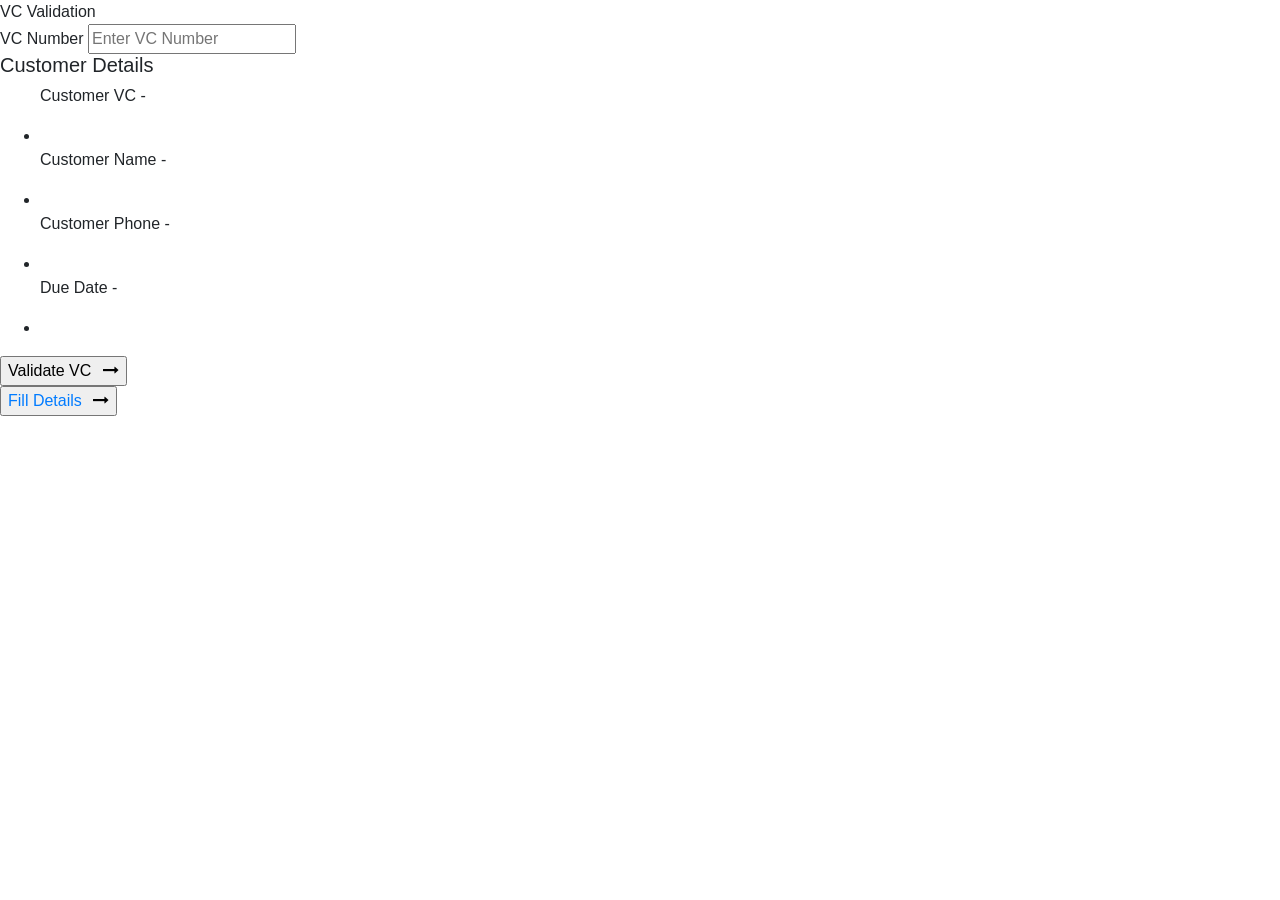
==== commit 9485e0f5: "customer search" ====
--- a/Webpage/index.html
+++ b/Webpage/index.html
@@ -29,10 +29,6 @@
 	<link rel="stylesheet" type="text/css" href="css/main.css">
 <!--===============================================================================================-->
 
-		<meta http-equiv=“Pragma” content=”no-cache”>
-	  	<meta http-equiv=“Expires” content=”-1″>
-	  	<meta http-equiv=“CACHE-CONTROL” content=”NO-CACHE”>
-
 	  	<meta name="Siti Collection Entry Web Application" content="A data entry form for Siti Communications Group Agents">
 </head>
 <body>
@@ -44,26 +40,53 @@
 				<span class="contact100-form-title">
 					VC Validation
 				</span>
-
+				<form>
 				<div class="wrap-input100 bg1 rs1-wrap-input100 validate-input" data-validate = "Enter VC Number">
 					<span class="label-input100">VC Number</span>
-					<input class="input100" type="number" name="phone" placeholder="Enter VC Number">
+					<input class="input100" type="number" name="vc_no" id="vc_no" placeholder="Enter VC Number">
 				</div>
-
-
+			</form>
+			<form>
+			<div class="wrap-contact100">
+				<span id="customer_details">
+					<h5>Customer Details</h2>
+						<div class="">
+								<ul>
+									<p>Customer VC -</p>
+									<li id="c_vc"></li>
+									<p>Customer Name -</p>
+									<li id="c_name"></li>
+									<p>Customer Phone -</p>
+									<li id="c_phone"></li>
+									<p>Due Date -</p>
+									<li id="d_d"></li>
+								</ul>
+							</div>
+				</span>
+			</div>
+		</form>
 				<div class="container-contact100-form-btn">
 					<button class="contact100-form-btn">
 						<span>
-							<a href='entry.html?vc='>Validate VC</a> 
+							<a onclick='customerSearch()' id="search">Validate VC</a>
 							<i class="fa fa-long-arrow-right m-l-7" aria-hidden="true"></i>
 						</span>
 					</button>
+				</div class="container-contact100-form-btn">
+					<div class="container-contact100-form-btn">
+					<button class="contact100-form-btn">
+						<span>
+						<a id="next" href="entry.html">Fill Details</a>
+						<i class="fa fa-long-arrow-right m-l-7" aria-hidden="true"></i>
+					</span>
+				</button>
+				</div>
+				<div>
+
 				</div>
 			</form>
 		</div>
 	</div>
-
-
 
 <!--===============================================================================================-->
 	<script src="vendor/jquery/jquery-3.2.1.min.js"></script>
@@ -101,42 +124,12 @@
 <!--===============================================================================================-->
 	<script src="vendor/countdowntime/countdowntime.js"></script>
 <!--===============================================================================================-->
-	<script src="vendor/noui/nouislider.min.js"></script>
-	<script>
-	    var filterBar = document.getElementById('filter-bar');
 
-	    noUiSlider.create(filterBar, {
-	        start: [ 1500, 3900 ],
-	        connect: true,
-	        range: {
-	            'min': 1500,
-	            'max': 7500
-	        }
-	    });
+<!--===============================================================================================-->
 
-	    var skipValues = [
-	    document.getElementById('value-lower'),
-	    document.getElementById('value-upper')
-	    ];
+	<script type="text/javascript" src="js/data.js"></script>
+	<script type="text/javascript" src="js/main.js"></script>
 
-	    filterBar.noUiSlider.on('update', function( values, handle ) {
-	        skipValues[handle].innerHTML = Math.round(values[handle]);
-	        $('.contact100-form-range-value input[name="from-value"]').val($('#value-lower').html());
-	        $('.contact100-form-range-value input[name="to-value"]').val($('#value-upper').html());
-	    });
-	</script>
-<!--===============================================================================================-->
-	<script src="js/main.js"></script>
-
-<!-- Global site tag (gtag.js) - Google Analytics -->
-<script async src="https://www.googletagmanager.com/gtag/js?id=UA-23581568-13"></script>
-<script>
-  window.dataLayer = window.dataLayer || [];
-  function gtag(){dataLayer.push(arguments);}
-  gtag('js', new Date());
-
-  gtag('config', 'UA-23581568-13');
-</script>
 
 </body>
 </html>
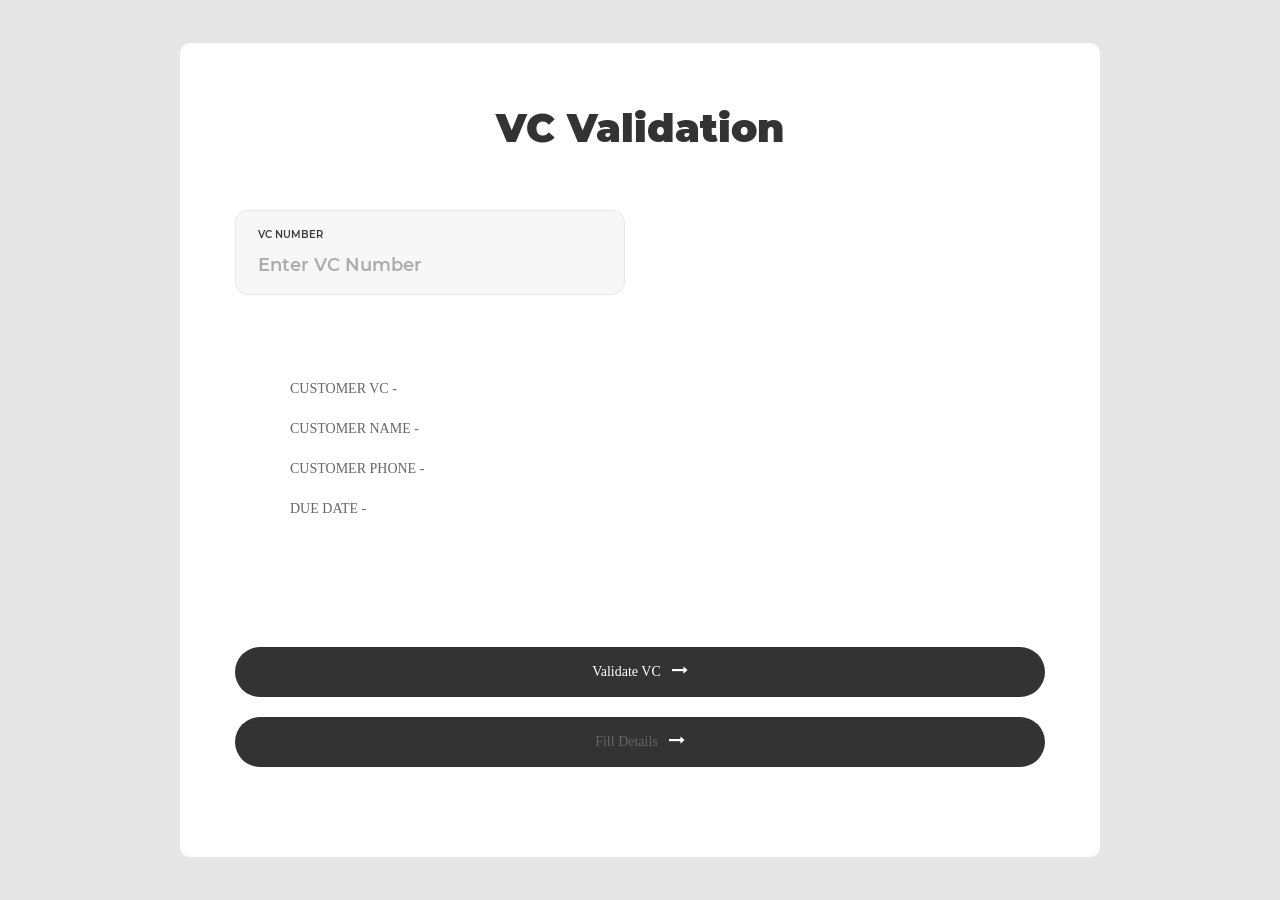
==== commit 3ab8a838: "customer details populate" ====
--- a/Webpage/index.html
+++ b/Webpage/index.html
@@ -49,17 +49,16 @@
 			<form>
 			<div class="wrap-contact100">
 				<span id="customer_details">
-					<h5>Customer Details</h2>
 						<div class="">
-								<ul>
+								<ul class="label-input100">
 									<p>Customer VC -</p>
-									<li id="c_vc"></li>
+									<li id="c_vc" class="input100"></li>
 									<p>Customer Name -</p>
-									<li id="c_name"></li>
+									<li id="c_name" class="input100"></li>
 									<p>Customer Phone -</p>
-									<li id="c_phone"></li>
+									<li id="c_phone" class="input100"></li>
 									<p>Due Date -</p>
-									<li id="d_d"></li>
+									<li id="d_d" class="input100"></li>
 								</ul>
 							</div>
 				</span>
--- a/Webpage/css/main.css
+++ b/Webpage/css/main.css
@@ -0,0 +1,735 @@
+
+
+
+
+/*//////////////////////////////////////////////////////////////////
+[ FONT ]*/
+
+@font-face {
+  font-family: Montserrat-Regular;
+  src: url('../fonts/montserrat/Montserrat-Regular.ttf');
+}
+
+@font-face {
+  font-family: Montserrat-Bold;
+  src: url('../fonts/montserrat/Montserrat-Bold.ttf');
+}
+
+@font-face {
+  font-family: Montserrat-Black;
+  src: url('../fonts/montserrat/Montserrat-Black.ttf');
+}
+
+@font-face {
+  font-family: Montserrat-SemiBold;
+  src: url('../fonts/montserrat/Montserrat-SemiBold.ttf');
+}
+
+@font-face {
+  font-family: Montserrat-Medium;
+  src: url('../fonts/montserrat/Montserrat-Medium.ttf');
+}
+
+
+
+/*//////////////////////////////////////////////////////////////////
+[ RESTYLE TAG ]*/
+
+* {
+	margin: 0px;
+	padding: 0px;
+	box-sizing: border-box;
+}
+
+body, html {
+	height: 100%;
+	font-family: Poppins-Regular, sans-serif;
+}
+
+/*---------------------------------------------*/
+a {
+	font-family: Poppins-Regular;
+	font-size: 14px;
+	line-height: 1.7;
+	color: #666666;
+	margin: 0px;
+	transition: all 0.4s;
+	-webkit-transition: all 0.4s;
+  -o-transition: all 0.4s;
+  -moz-transition: all 0.4s;
+}
+
+a:focus {
+	outline: none !important;
+}
+
+a:hover {
+	text-decoration: none;
+}
+
+/*---------------------------------------------*/
+h1,h2,h3,h4,h5,h6 {
+	margin: 0px;
+}
+
+p {
+	font-family: Poppins-Regular;
+	font-size: 14px;
+	line-height: 1.7;
+	color: #666666;
+	margin: 0px;
+}
+
+ul, li {
+	margin: 0px;
+	list-style-type: none;
+}
+
+
+/*---------------------------------------------*/
+input {
+	outline: none;
+	border: none;
+}
+
+input[type="number"] {
+    -moz-appearance: textfield;
+    appearance: none;
+    -webkit-appearance: none;
+}
+
+input[type="number"]::-webkit-outer-spin-button,
+input[type="number"]::-webkit-inner-spin-button {
+    -webkit-appearance: none;
+}
+
+textarea {
+  outline: none;
+  border: none;
+}
+
+textarea:focus, input:focus {
+  border-color: transparent !important;
+}
+
+input:focus::-webkit-input-placeholder { color:transparent; }
+input:focus:-moz-placeholder { color:transparent; }
+input:focus::-moz-placeholder { color:transparent; }
+input:focus:-ms-input-placeholder { color:transparent; }
+
+textarea:focus::-webkit-input-placeholder { color:transparent; }
+textarea:focus:-moz-placeholder { color:transparent; }
+textarea:focus::-moz-placeholder { color:transparent; }
+textarea:focus:-ms-input-placeholder { color:transparent; }
+
+input::-webkit-input-placeholder { color: #adadad;}
+input:-moz-placeholder { color: #adadad;}
+input::-moz-placeholder { color: #adadad;}
+input:-ms-input-placeholder { color: #adadad;}
+
+textarea::-webkit-input-placeholder { color: #adadad;}
+textarea:-moz-placeholder { color: #adadad;}
+textarea::-moz-placeholder { color: #adadad;}
+textarea:-ms-input-placeholder { color: #adadad;}
+
+/*---------------------------------------------*/
+button {
+	outline: none !important;
+	border: none;
+	background: transparent;
+}
+
+button:hover {
+	cursor: pointer;
+}
+
+iframe {
+	border: none !important;
+}
+
+
+/*---------------------------------------------*/
+.container {
+	max-width: 1200px;
+}
+
+
+/*//////////////////////////////////////////////////////////////////
+[ Utility ]*/
+
+.bg0 {background-color: #fff;}
+.bg1 {background-color: #f7f7f7;}
+
+
+/*//////////////////////////////////////////////////////////////////
+[ Contact ]*/
+
+.container-contact100 {
+  width: 100%;
+  min-height: 100vh;
+  display: -webkit-box;
+  display: -webkit-flex;
+  display: -moz-box;
+  display: -ms-flexbox;
+  display: flex;
+  flex-wrap: wrap;
+  justify-content: center;
+  align-items: center;
+  padding: 15px;
+  background: #e6e6e6;
+
+}
+
+.wrap-contact100 {
+  width: 920px;
+  background: #fff;
+  border-radius: 10px;
+  overflow: hidden;
+  padding: 62px 55px 90px 55px;
+}
+
+
+/*------------------------------------------------------------------
+[  ]*/
+
+.contact100-form {
+  width: 100%;
+  display: -webkit-box;
+  display: -webkit-flex;
+  display: -moz-box;
+  display: -ms-flexbox;
+  display: flex;
+  flex-wrap: wrap;
+  justify-content: space-between;
+}
+
+.contact100-form-title {
+  display: block;
+  width: 100%;
+  font-family: Montserrat-Black;
+  font-size: 39px;
+  color: #333333;
+  line-height: 1.2;
+  text-align: center;
+  padding-bottom: 59px;
+}
+
+
+
+/*------------------------------------------------------------------
+[  ]*/
+
+.wrap-input100 {
+  width: 100%;
+  position: relative;
+  border: 1px solid #e6e6e6;
+  border-radius: 13px;
+  padding: 10px 30px 9px 22px;
+  margin-bottom: 20px;
+}
+
+.rs1-wrap-input100 {
+  width: calc((100% - 30px) / 2);
+}
+
+.label-input100 {
+  font-family: Montserrat-SemiBold;
+  font-size: 10px;
+  color: #393939;
+  line-height: 1.5;
+  text-transform: uppercase;
+}
+
+.input100 {
+  display: block;
+  width: 100%;
+  background: transparent;
+  font-family: Montserrat-SemiBold;
+  font-size: 18px;
+  color: #555555;
+  line-height: 1.2;
+  padding-right: 15px;
+}
+
+
+/*---------------------------------------------*/
+input.input100 {
+  height: 40px;
+}
+
+li.input100 {
+  text-align: left !important;
+  font-size: 150%;
+  padding-bottom: 2%; 
+}
+
+
+textarea.input100 {
+  min-height: 120px;
+  padding-top: 9px;
+  padding-bottom: 13px;
+}
+
+
+.input100:focus + .focus-input100::before {
+  width: 100%;
+}
+
+.has-val.input100 + .focus-input100::before {
+  width: 100%;
+}
+
+
+/*------------------------------------------------------------------
+[ Button ]*/
+.container-contact100-form-btn {
+  display: -webkit-box;
+  display: -webkit-flex;
+  display: -moz-box;
+  display: -ms-flexbox;
+  display: flex;
+  flex-wrap: wrap;
+  justify-content: center;
+  padding-top: 20px;
+  width: 100%;
+}
+
+.contact100-form-btn {
+  display: -webkit-box;
+  display: -webkit-flex;
+  display: -moz-box;
+  display: -ms-flexbox;
+  display: flex;
+  justify-content: center;
+  align-items: center;
+  padding: 0 20px;
+  width: 100%;
+  height: 50px;
+  background-color: #333333;
+  border-radius: 25px;
+
+  font-family: Montserrat-Medium;
+  font-size: 16px;
+  color: #fff;
+  line-height: 1.2;
+
+  -webkit-transition: all 0.4s;
+  -o-transition: all 0.4s;
+  -moz-transition: all 0.4s;
+  transition: all 0.4s;
+}
+
+.contact100-form-btn i {
+  -webkit-transition: all 0.4s;
+  -o-transition: all 0.4s;
+  -moz-transition: all 0.4s;
+  transition: all 0.4s;
+}
+
+.contact100-form-btn:hover {
+  background-color: #00ad5f;
+}
+
+.contact100-form-btn:hover i {
+  -webkit-transform: translateX(10px);
+  -moz-transform: translateX(10px);
+  -ms-transform: translateX(10px);
+  -o-transform: translateX(10px);
+  transform: translateX(10px);
+}
+
+/*------------------------------------------------------------------
+[ Responsive ]*/
+
+@media (max-width: 768px) {
+  .rs1-wrap-input100 {
+    width: 100%;
+  }
+
+}
+
+@media (max-width: 576px) {
+  .wrap-contact100 {
+    padding: 62px 15px 90px 15px;
+  }
+
+  .wrap-input100 {
+    padding: 10px 10px 9px 10px;
+  }
+}
+
+
+
+/*------------------------------------------------------------------
+[ Alert validate ]*/
+
+.validate-input {
+  position: relative;
+}
+
+.alert-validate::before {
+  content: attr(data-validate);
+  display: -webkit-box;
+  display: -webkit-flex;
+  display: -moz-box;
+  display: -ms-flexbox;
+  display: flex;
+  align-items: center;
+  position: absolute;
+  width: 100%;
+  min-height: 40px;
+  background-color: #f7f7f7;
+  top: 35px;
+  left: 0px;
+  padding: 0 45px 0 22px;
+  pointer-events: none;
+
+  font-family: Montserrat-SemiBold;
+  font-size: 18px;
+  color: #fa4251;
+  line-height: 1.2;
+}
+
+.btn-hide-validate {
+  font-family: Material-Design-Iconic-Font;
+  font-size: 18px;
+  color: #fa4251;
+  cursor: pointer;
+  display: -webkit-box;
+  display: -webkit-flex;
+  display: -moz-box;
+  display: -ms-flexbox;
+  display: flex;
+  align-items: center;
+  justify-content: center;
+  position: absolute;
+  width: 40px;
+  height: 40px;
+  top: 35px;
+  right: 12px;
+}
+
+.rs1-alert-validate.alert-validate::before {
+  background-color: #fff;
+}
+
+.true-validate::after {
+  content: "\f26b";
+  font-family: Material-Design-Iconic-Font;
+  font-size: 18px;
+  color: #00ad5f;
+  display: -webkit-box;
+  display: -webkit-flex;
+  display: -moz-box;
+  display: -ms-flexbox;
+  display: flex;
+  align-items: center;
+  justify-content: center;
+  position: absolute;
+  width: 40px;
+  height: 40px;
+  top: 35px;
+  right: 10px;
+}
+
+/*---------------------------------------------*/
+@media (max-width: 576px) {
+  .alert-validate::before {
+    padding: 0 10px 0 10px;
+  }
+
+  .true-validate::after,
+  .btn-hide-validate {
+    right: 0px;
+    width: 30px;
+  }
+}
+
+
+/*==================================================================
+[ Restyle Select2 ]*/
+
+.select2-container {
+  display: block;
+  max-width: 100% !important;
+  width: auto !important;
+}
+
+.select2-container .select2-selection--single {
+  display: -webkit-box;
+  display: -webkit-flex;
+  display: -moz-box;
+  display: -ms-flexbox;
+  display: flex;
+  align-items: center;
+  background-color: transparent;
+  border: none;
+  height: 40px;
+  outline: none;
+  position: relative;
+}
+
+/*------------------------------------------------------------------
+[ in select ]*/
+.select2-container .select2-selection--single .select2-selection__rendered {
+  font-family: Montserrat-SemiBold;
+  font-size: 18px;
+  color: #555555;
+  line-height: 1.2;
+  padding-left: 0px ;
+  background-color: transparent;
+}
+
+.select2-container--default .select2-selection--single .select2-selection__arrow {
+  height: 100%;
+  top: 50%;
+  transform: translateY(-50%);
+  right: 0px;
+  display: -webkit-box;
+  display: -webkit-flex;
+  display: -moz-box;
+  display: -ms-flexbox;
+  display: flex;
+  align-items: center;
+  justify-content: flex-end;
+}
+
+.select2-selection__arrow b {
+  display: none;
+}
+
+.select2-selection__arrow::before {
+  content: '\f312';
+  font-family: Material-Design-Iconic-Font;
+  font-size: 18px;
+  color: #555555;
+}
+
+
+/*------------------------------------------------------------------
+[ Dropdown option ]*/
+.select2-container--open .select2-dropdown {
+  z-index: 1251;
+  width: calc(100% + 2px);
+  border: 0px solid transparent;
+  border-radius: 10px;
+  overflow: hidden;
+  background-color: white;
+  left: -24px;
+
+  box-shadow: 0 3px 10px 0px rgba(0, 0, 0, 0.2);
+  -moz-box-shadow: 0 3px 10px 0px rgba(0, 0, 0, 0.2);
+  -webkit-box-shadow: 0 3px 10px 0px rgba(0, 0, 0, 0.2);
+  -o-box-shadow: 0 3px 10px 0px rgba(0, 0, 0, 0.2);
+  -ms-box-shadow: 0 3px 10px 0px rgba(0, 0, 0, 0.2);
+}
+
+@media (max-width: 576px) {
+  .select2-container--open .select2-dropdown {
+    left: -12px;
+  }
+}
+
+.select2-dropdown--above {top: -38px;}
+.select2-dropdown--below {top: 10px;}
+
+.select2-container .select2-results__option[aria-selected] {
+  padding-top: 10px;
+  padding-bottom: 10px;
+  padding-left: 24px;
+}
+
+@media (max-width: 576px) {
+  .select2-container .select2-results__option[aria-selected] {
+    padding-left: 12px;
+  }
+}
+
+.select2-container .select2-results__option[aria-selected="true"] {
+  background: #00ad5f;
+  color: white;
+}
+
+.select2-container .select2-results__option--highlighted[aria-selected] {
+  background: #00ad5f;
+  color: white;
+}
+
+.select2-results__options {
+  font-family: Montserrat-SemiBold;
+  font-size: 14px;
+  color: #555555;
+  line-height: 1.2;
+}
+
+.select2-search--dropdown .select2-search__field {
+  border: 1px solid #aaa;
+  outline: none;
+  font-family: Poppins-Regular;
+  font-size: 15px;
+  color: #333333;
+  line-height: 1.2;
+}
+
+.wrap-input100 .dropDownSelect2 .select2-container--open {
+  width: 100% !important;
+}
+
+.wrap-input100 .dropDownSelect2 .select2-dropdown {
+  width: calc(100% + 2px) !important;
+}
+
+/*==================================================================
+[ Restyle Radio ]*/
+.wrap-contact100-form-radio {
+  width: 100%;
+  padding: 15px 25px 0 25px;
+}
+
+.contact100-form-radio {
+  padding-bottom: 5px;
+}
+
+.input-radio100 {
+  display: none;
+}
+
+.label-radio100 {
+  display: block;
+  position: relative;
+  padding-left: 28px;
+  cursor: pointer;
+  font-family: Montserrat-SemiBold;
+  font-size: 18px;
+  color: #555555;
+  line-height: 1.2;
+}
+
+.label-radio100::before {
+  content: "";
+  display: block;
+  position: absolute;
+  width: 20px;
+  height: 20px;
+  border-radius: 50%;
+  border: 1px solid #cdcdcd;
+  background: #fff;
+  left: 0;
+  top: 50%;
+  -webkit-transform: translateY(-50%);
+  -moz-transform: translateY(-50%);
+  -ms-transform: translateY(-50%);
+  -o-transform: translateY(-50%);
+  transform: translateY(-50%);
+}
+
+.label-radio100::after {
+  content: "";
+  display: block;
+  position: absolute;
+  width: 20px;
+  height: 20px;
+  border-radius: 50%;
+  border: 6px solid transparent;
+  background: #00ad5f;
+  -moz-background-clip: padding;
+  -webkit-background-clip: padding;
+  background-clip: padding-box;
+  left: 0;
+  top: 50%;
+  -webkit-transform: translateY(-50%);
+  -moz-transform: translateY(-50%);
+  -ms-transform: translateY(-50%);
+  -o-transform: translateY(-50%);
+  transform: translateY(-50%);
+  display: none;
+
+}
+
+.input-radio100:checked + .label-radio100::after {
+  display: block;
+}
+
+
+/*==================================================================
+[ rs NoUI ]*/
+.wrap-contact100-form-range {
+  width: 100%;
+  padding: 20px 25px 57px 25px;
+}
+
+.contact100-form-range-value {
+  font-family: Montserrat-SemiBold;
+  font-size: 18px;
+  color: #555555;
+  line-height: 1.2;
+  padding-top: 10px;
+  padding-bottom: 30px;
+}
+
+.contact100-form-range-value input {
+  display: none;
+}
+
+#filter-bar {
+  height: 20px;
+  border: 1px solid #e6e6e6;
+  border-radius: 9px;
+  background-color: #f7f7f7;
+}
+#filter-bar .noUi-connect {
+  border: 1px solid #e6e6e6;
+  border-radius: 9px;
+  background-color: #00ad5f;
+  box-shadow: none;
+}
+#filter-bar .noUi-handle {
+  width: 40px;
+  height: 36px;
+  border: 1px solid #cccccc;
+  border-radius: 9px;
+  background: #f5f5f5;
+  cursor: pointer;
+  box-shadow: none;
+  outline: none;
+  top: -8px;
+  display: -webkit-box;
+  display: -webkit-flex;
+  display: -moz-box;
+  display: -ms-flexbox;
+  display: flex;
+  justify-content: center;
+  align-items: center;
+}
+
+#filter-bar .noUi-handle.noUi-handle-lower {
+  left: -1px;
+}
+
+#filter-bar .noUi-handle.noUi-handle-upper {
+  left: -39px;
+}
+
+#filter-bar .noUi-handle:before {
+  content: "";
+  display: block;
+  position: unset;
+  height: 12px;
+  width: 9px;
+  background-color: transparent;
+  border-left: 2px solid #cccccc;
+  border-right: 2px solid #cccccc;
+}
+#filter-bar .noUi-handle:after {
+  display: none;
+}
+
+@media (max-width: 576px) {
+  .wrap-contact100-form-range {
+    padding: 20px 0px 57px 0px;
+  }
+
+  .wrap-contact100-form-radio {
+    padding: 15px 0px 0 0px;
+  }
+}
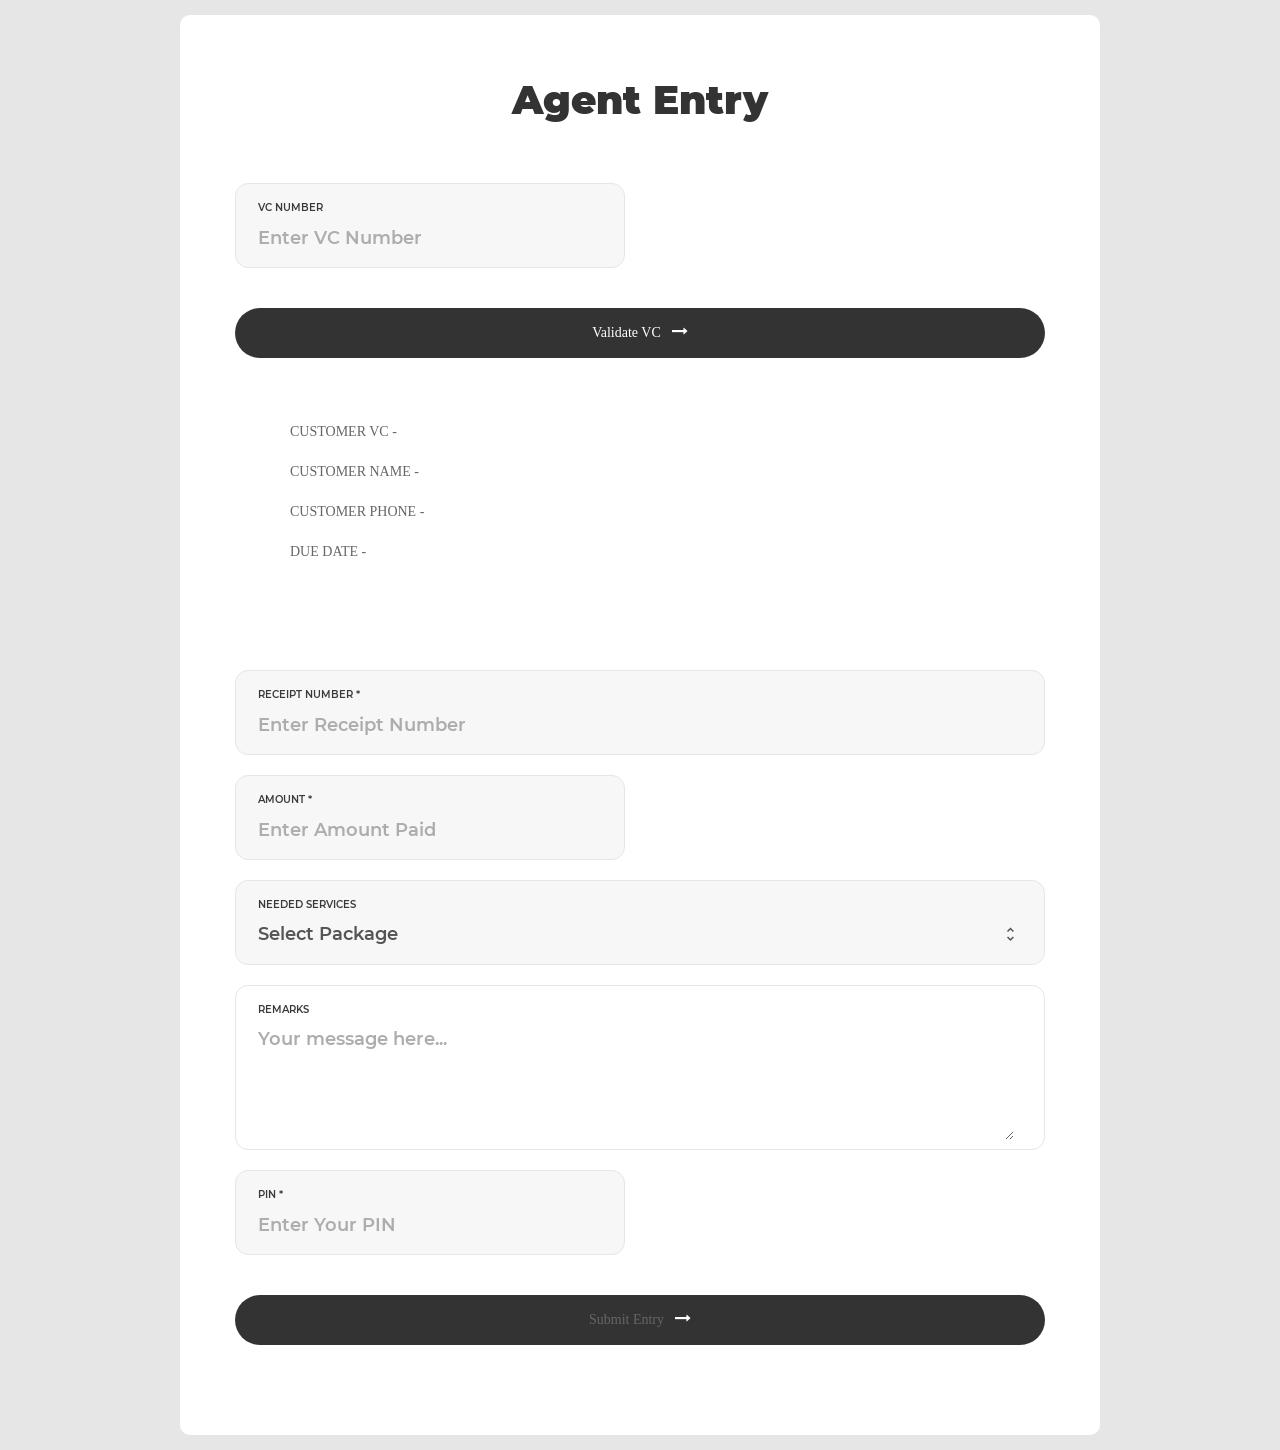
==== commit fbc7850e: "agent verification" ====
--- a/Webpage/index.html
+++ b/Webpage/index.html
@@ -38,14 +38,22 @@
 		<div class="wrap-contact100">
 			<form class="contact100-form validate-form">
 				<span class="contact100-form-title">
-					VC Validation
+					Agent Entry
 				</span>
 				<form>
 				<div class="wrap-input100 bg1 rs1-wrap-input100 validate-input" data-validate = "Enter VC Number">
 					<span class="label-input100">VC Number</span>
-					<input class="input100" type="number" name="vc_no" id="vc_no" placeholder="Enter VC Number">
+					<input class="input100" type="number" name="vc_no" id="vc_no" placeholder="Enter VC Number" required>
 				</div>
 			</form>
+			<div class="container-contact100-form-btn">
+				<button class="contact100-form-btn">
+					<span>
+						<a onclick='customerSearch()' id="search">Validate VC</a>
+						<i class="fa fa-long-arrow-right m-l-7" aria-hidden="true"></i>
+					</span>
+				</button>
+			</div>
 			<form>
 			<div class="wrap-contact100">
 				<span id="customer_details">
@@ -64,18 +72,49 @@
 				</span>
 			</div>
 		</form>
-				<div class="container-contact100-form-btn">
-					<button class="contact100-form-btn">
-						<span>
-							<a onclick='customerSearch()' id="search">Validate VC</a>
-							<i class="fa fa-long-arrow-right m-l-7" aria-hidden="true"></i>
-						</span>
-					</button>
-				</div class="container-contact100-form-btn">
+
+		<div class="wrap-input100 validate-input bg1" data-validate="Please Type Receipt Number">
+			<span class="label-input100">Receipt Number *</span>
+			<input class="input100" type="number" name="name" placeholder="Enter Receipt Number" required>
+		</div>
+
+						<div class="wrap-input100 validate-input bg1 rs1-wrap-input100" data-validate = "Enter Amount Paid by Customer">
+			<span class="label-input100">Amount *</span>
+			<input class="input100" type="number" name="email" placeholder="Enter Amount Paid " required>
+		</div>
+
+		<div class="wrap-input100 input100-select bg1 validate-input" data-validate = "Select a Package">
+			<span class="label-input100">Needed Services</span>
+			<div>
+				<select class="js-select2" name="service">
+					<option value="" disabled selected>Select Package</option>
+					<option value=300>PKG 300</option>
+					<option value=250>PKG 250</option>
+					<option value=230>PKG 230</option>
+					<option value=200>PKG 200</option>
+				</select>
+				<div class="dropDownSelect2"></div>
+			</div>
+		</div>
+
+		<div>
+
+		</div>
+
+		<div class="wrap-input100 bg0 rs1-alert-validate">
+			<span class="label-input100">Remarks</span>
+			<textarea class="input100" name="message" placeholder="Your message here..."></textarea>
+		</div>
+
+		<div class="wrap-input100 validate-input bg1 rs1-wrap-input100" data-validate = "Enter PIN to submit">
+			<span class="label-input100">PIN *</span>
+			<input class="input100" type="number" id="password-3" pattern="[0-9]*" name="pin" placeholder="Enter Your PIN " required>
+		</div>
+
 					<div class="container-contact100-form-btn">
 					<button class="contact100-form-btn">
 						<span>
-						<a id="next" href="entry.html">Fill Details</a>
+						<a id="next" onclick="return agentAuth()" href="index.html">Submit Entry</a>
 						<i class="fa fa-long-arrow-right m-l-7" aria-hidden="true"></i>
 					</span>
 				</button>
--- a/Webpage/css/main.css
+++ b/Webpage/css/main.css
@@ -260,7 +260,7 @@
 li.input100 {
   text-align: left !important;
   font-size: 150%;
-  padding-bottom: 2%; 
+  padding-bottom: 2%;
 }
 
 
@@ -336,6 +336,18 @@
   -ms-transform: translateX(10px);
   -o-transform: translateX(10px);
   transform: translateX(10px);
+}
+
+#password-3{
+  -webkit-text-security: disc;
+    -moz-text-security:circle;
+     text-security:circle;
+}
+
+input[type=number]::-webkit-inner-spin-button,
+input[type=number]::-webkit-outer-spin-button {
+  -webkit-appearance: none;
+  margin: 0;
 }
 
 /*------------------------------------------------------------------
